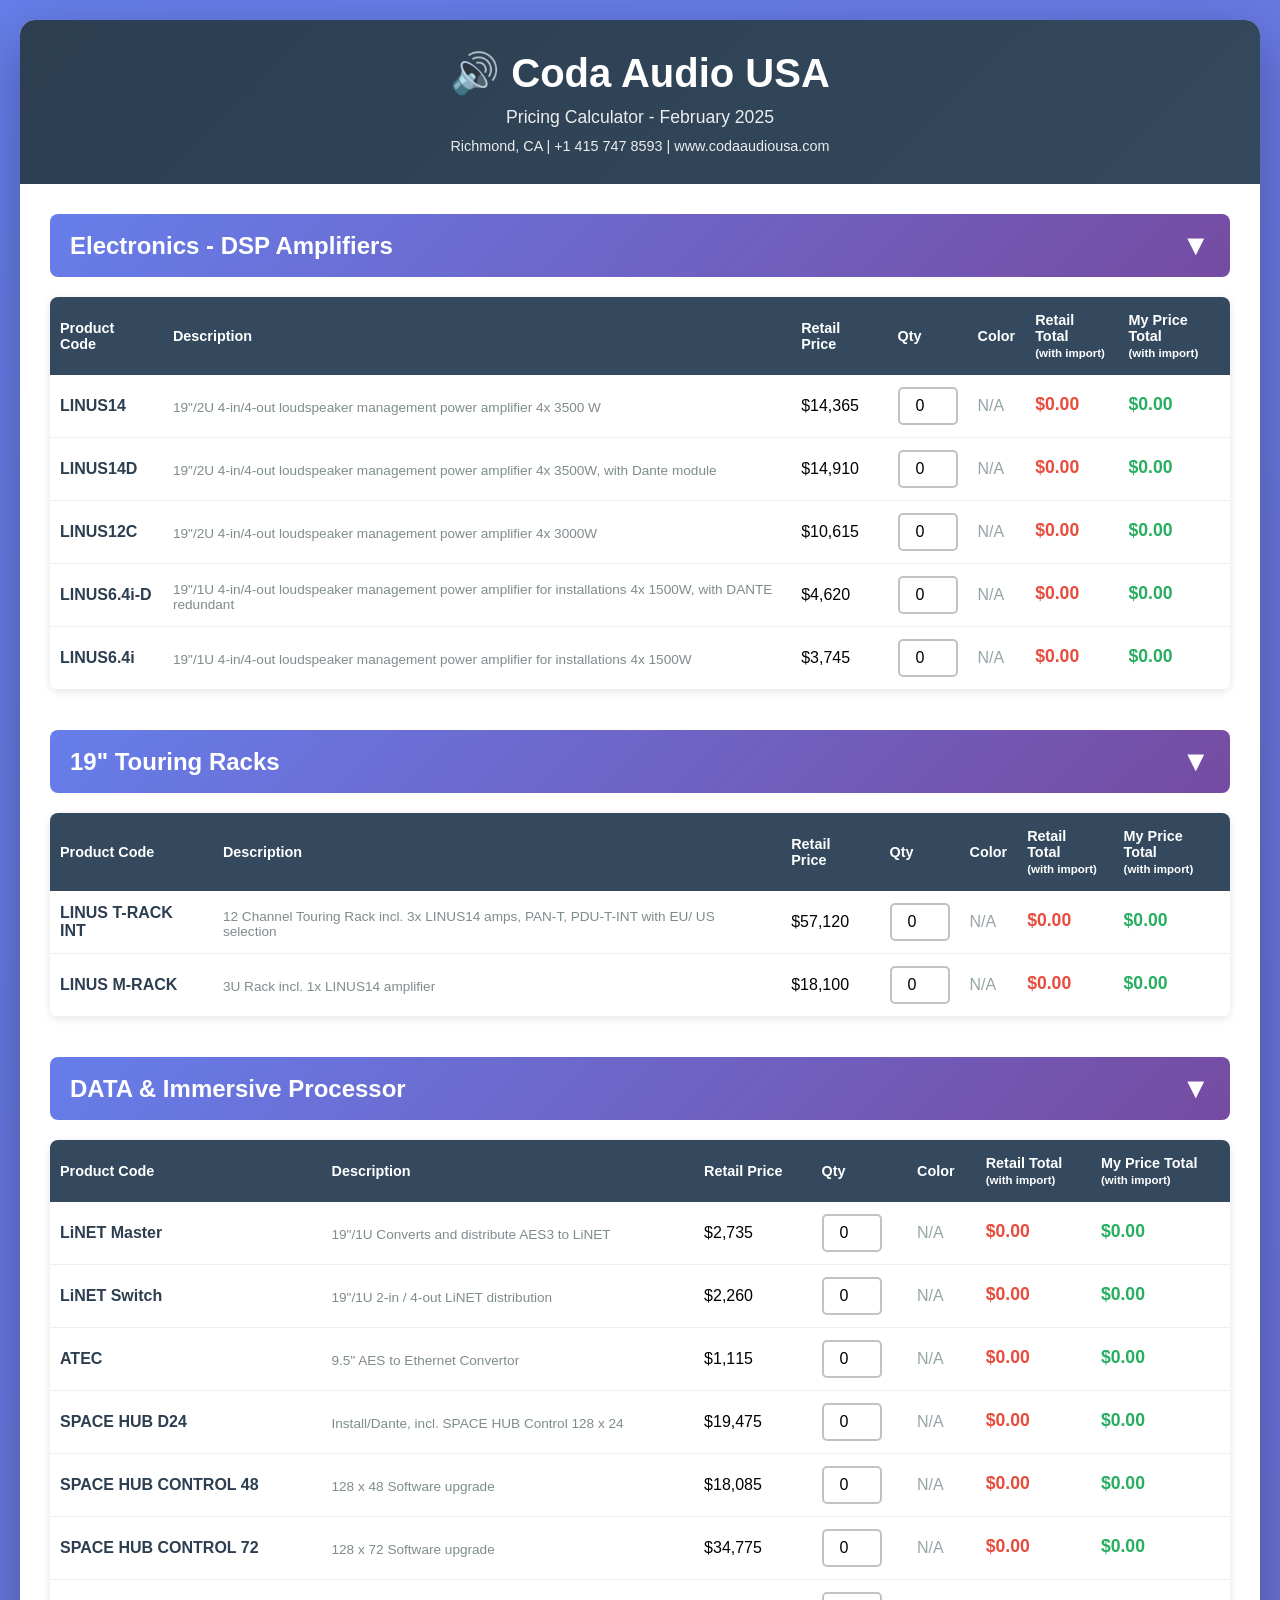
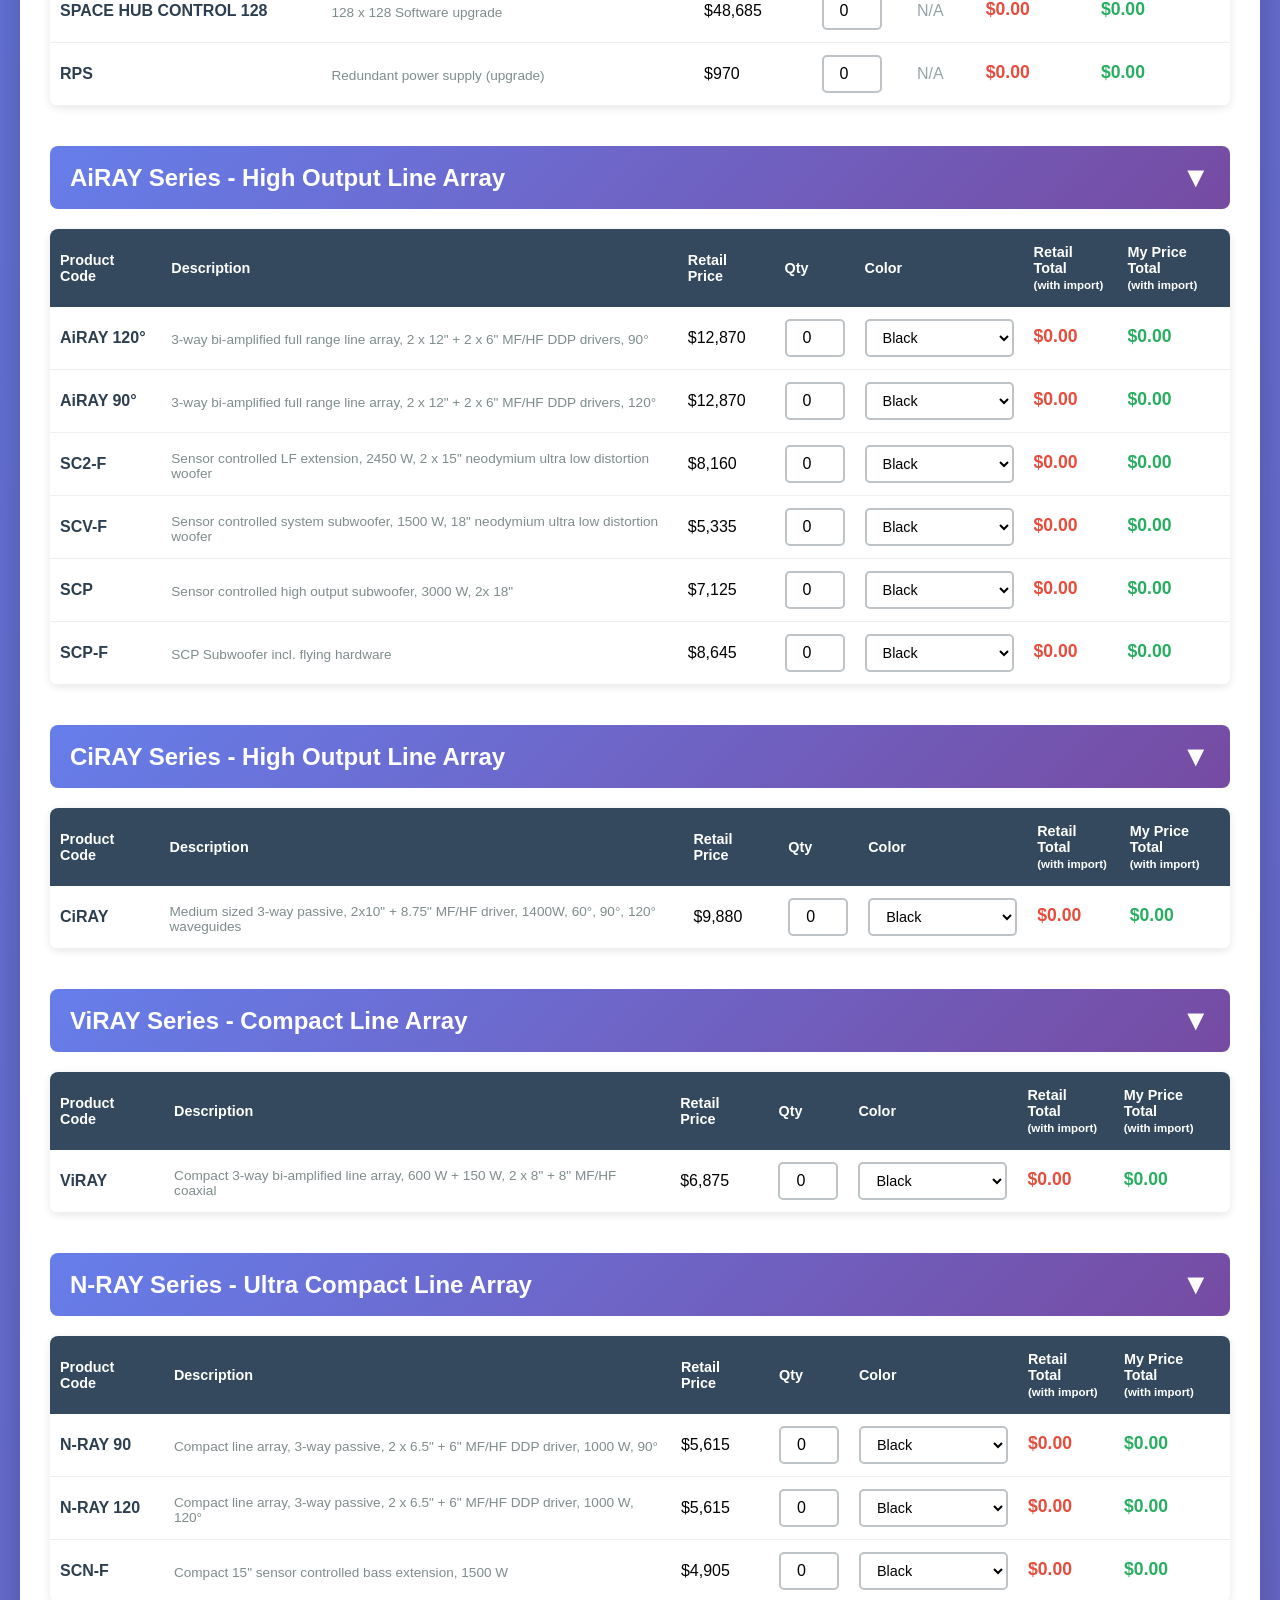
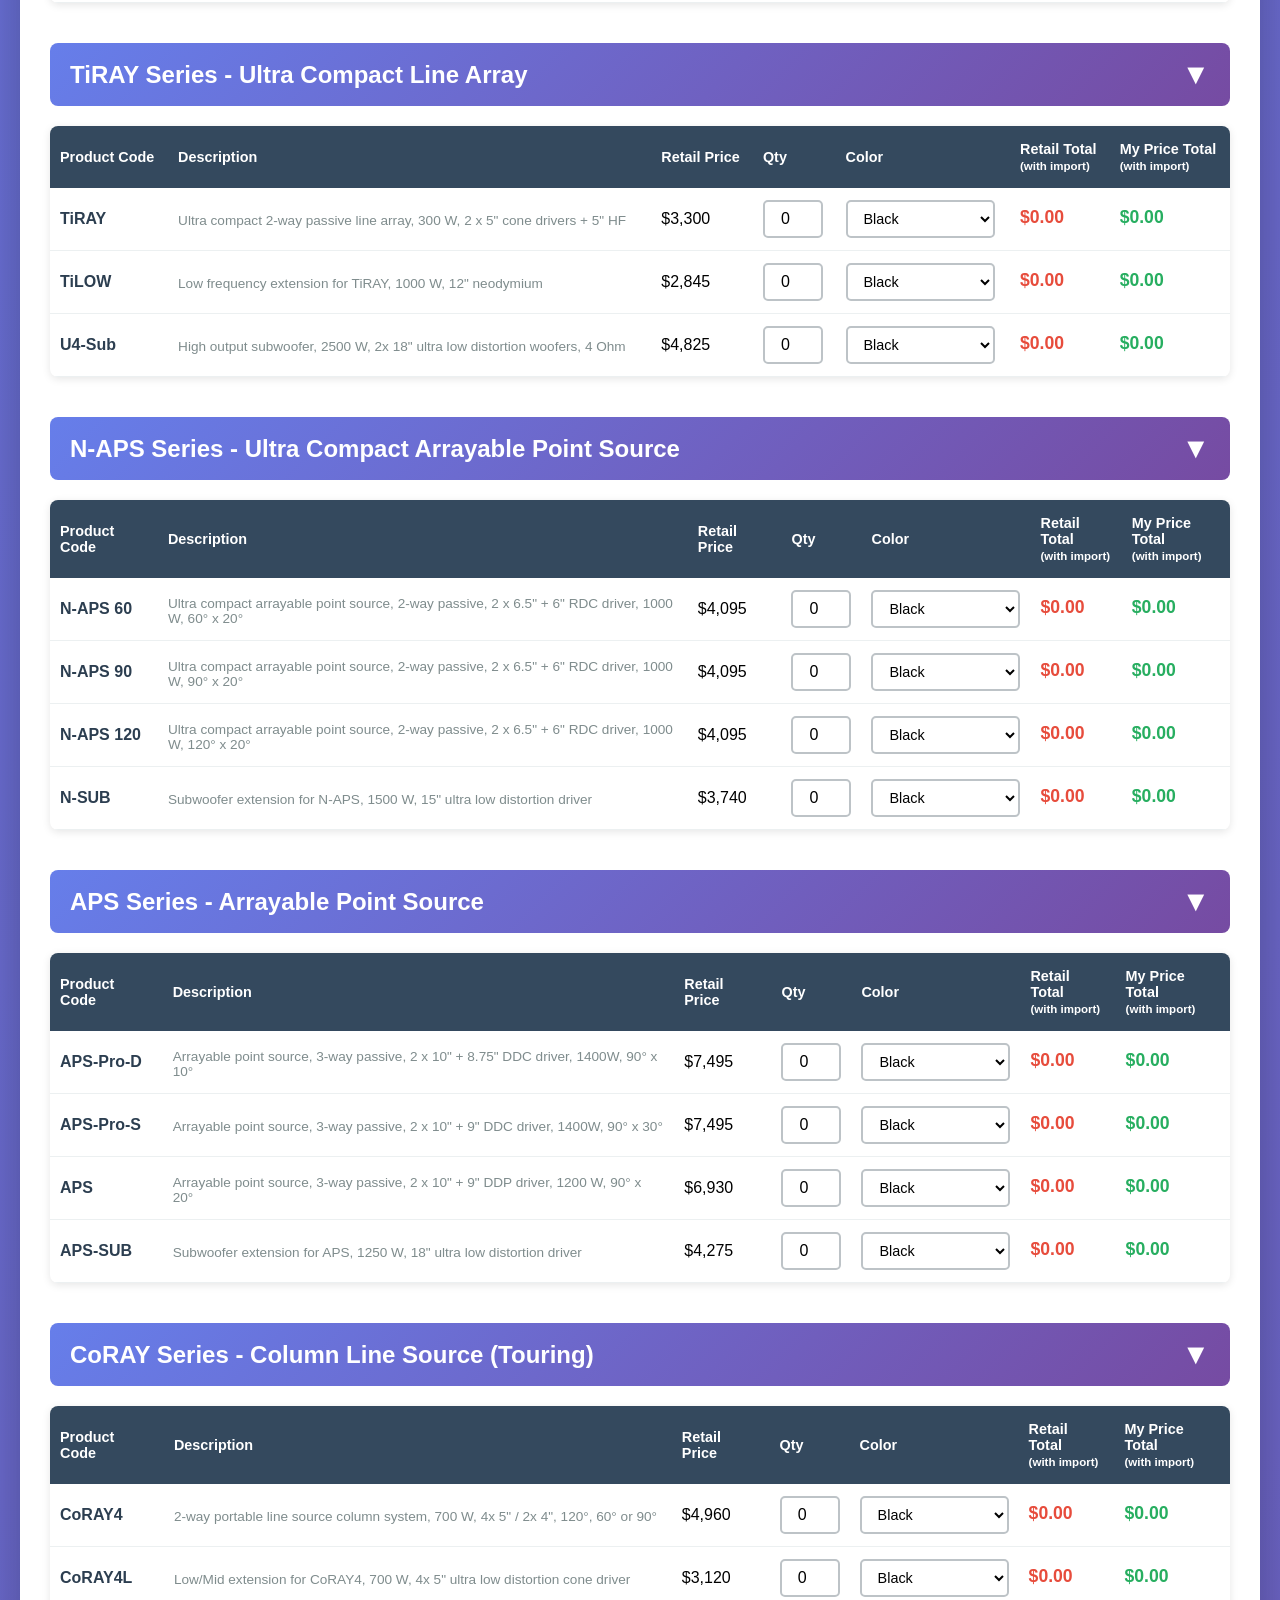
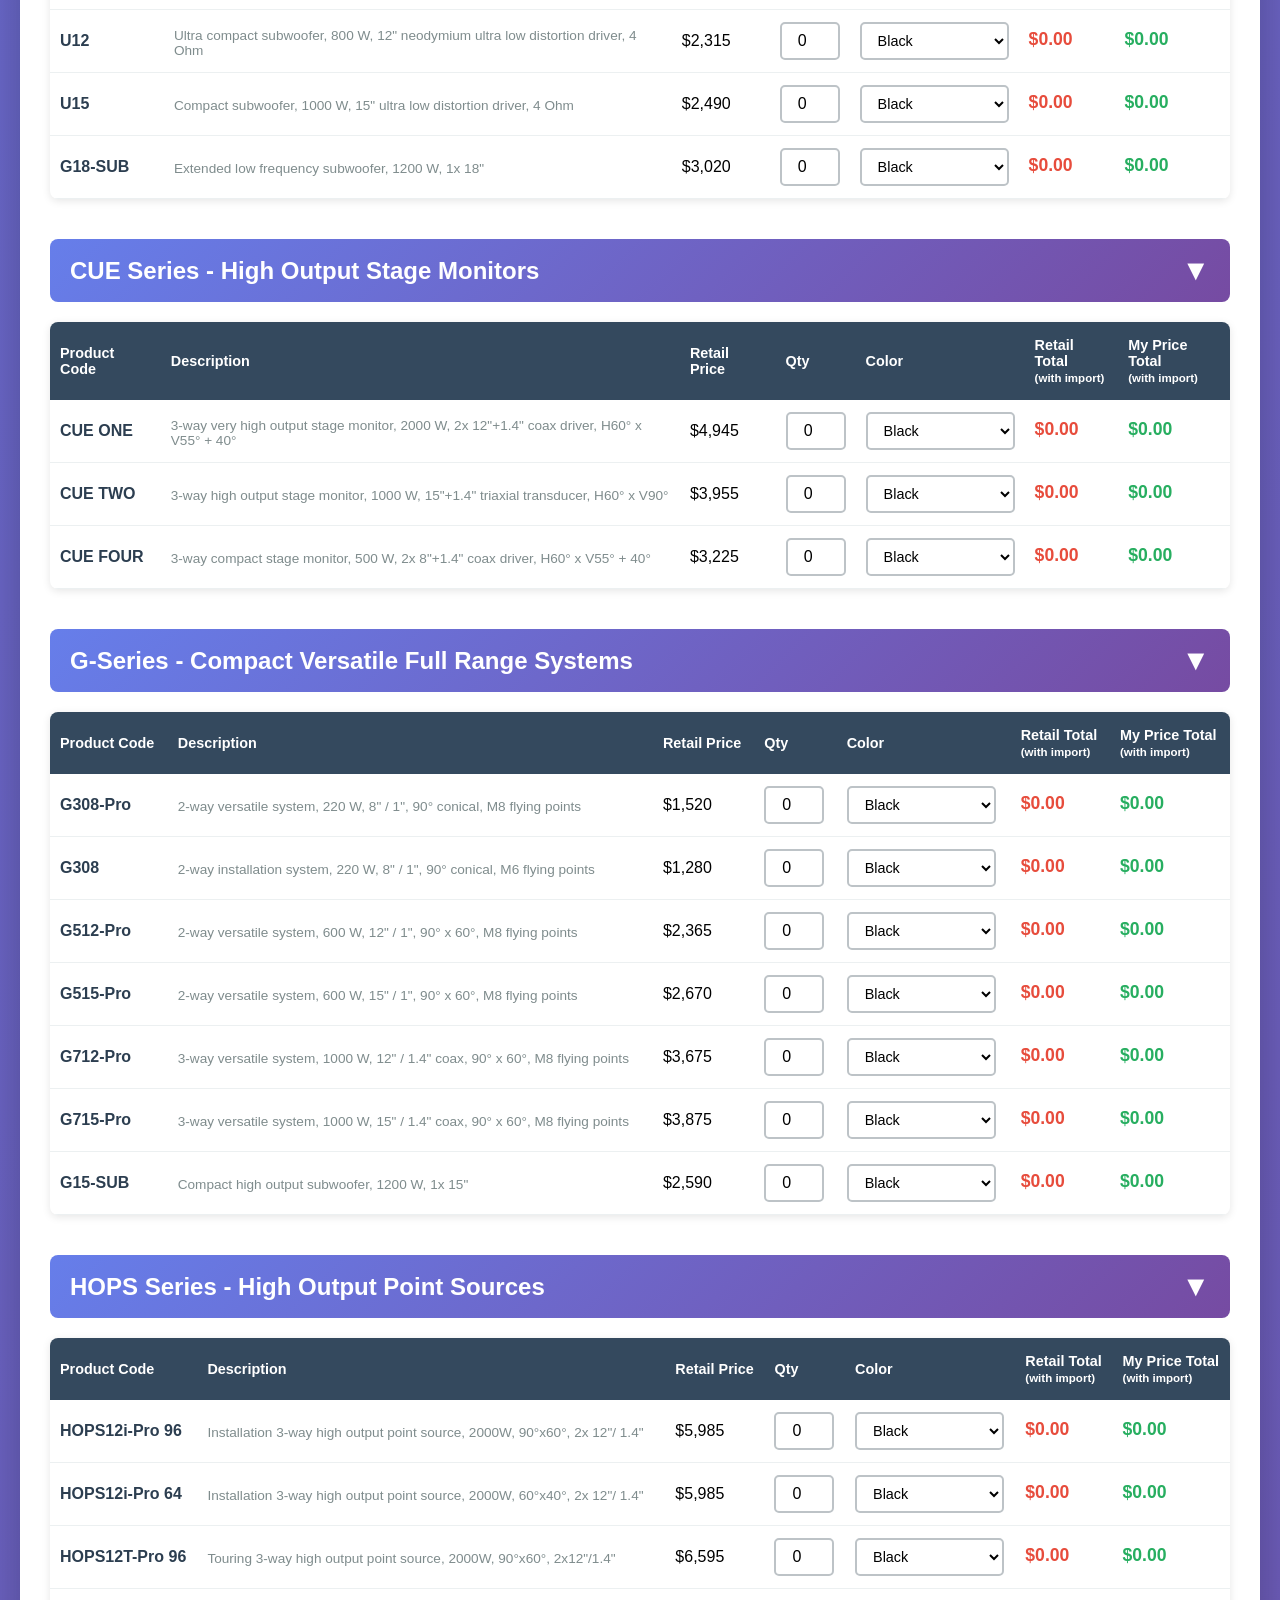
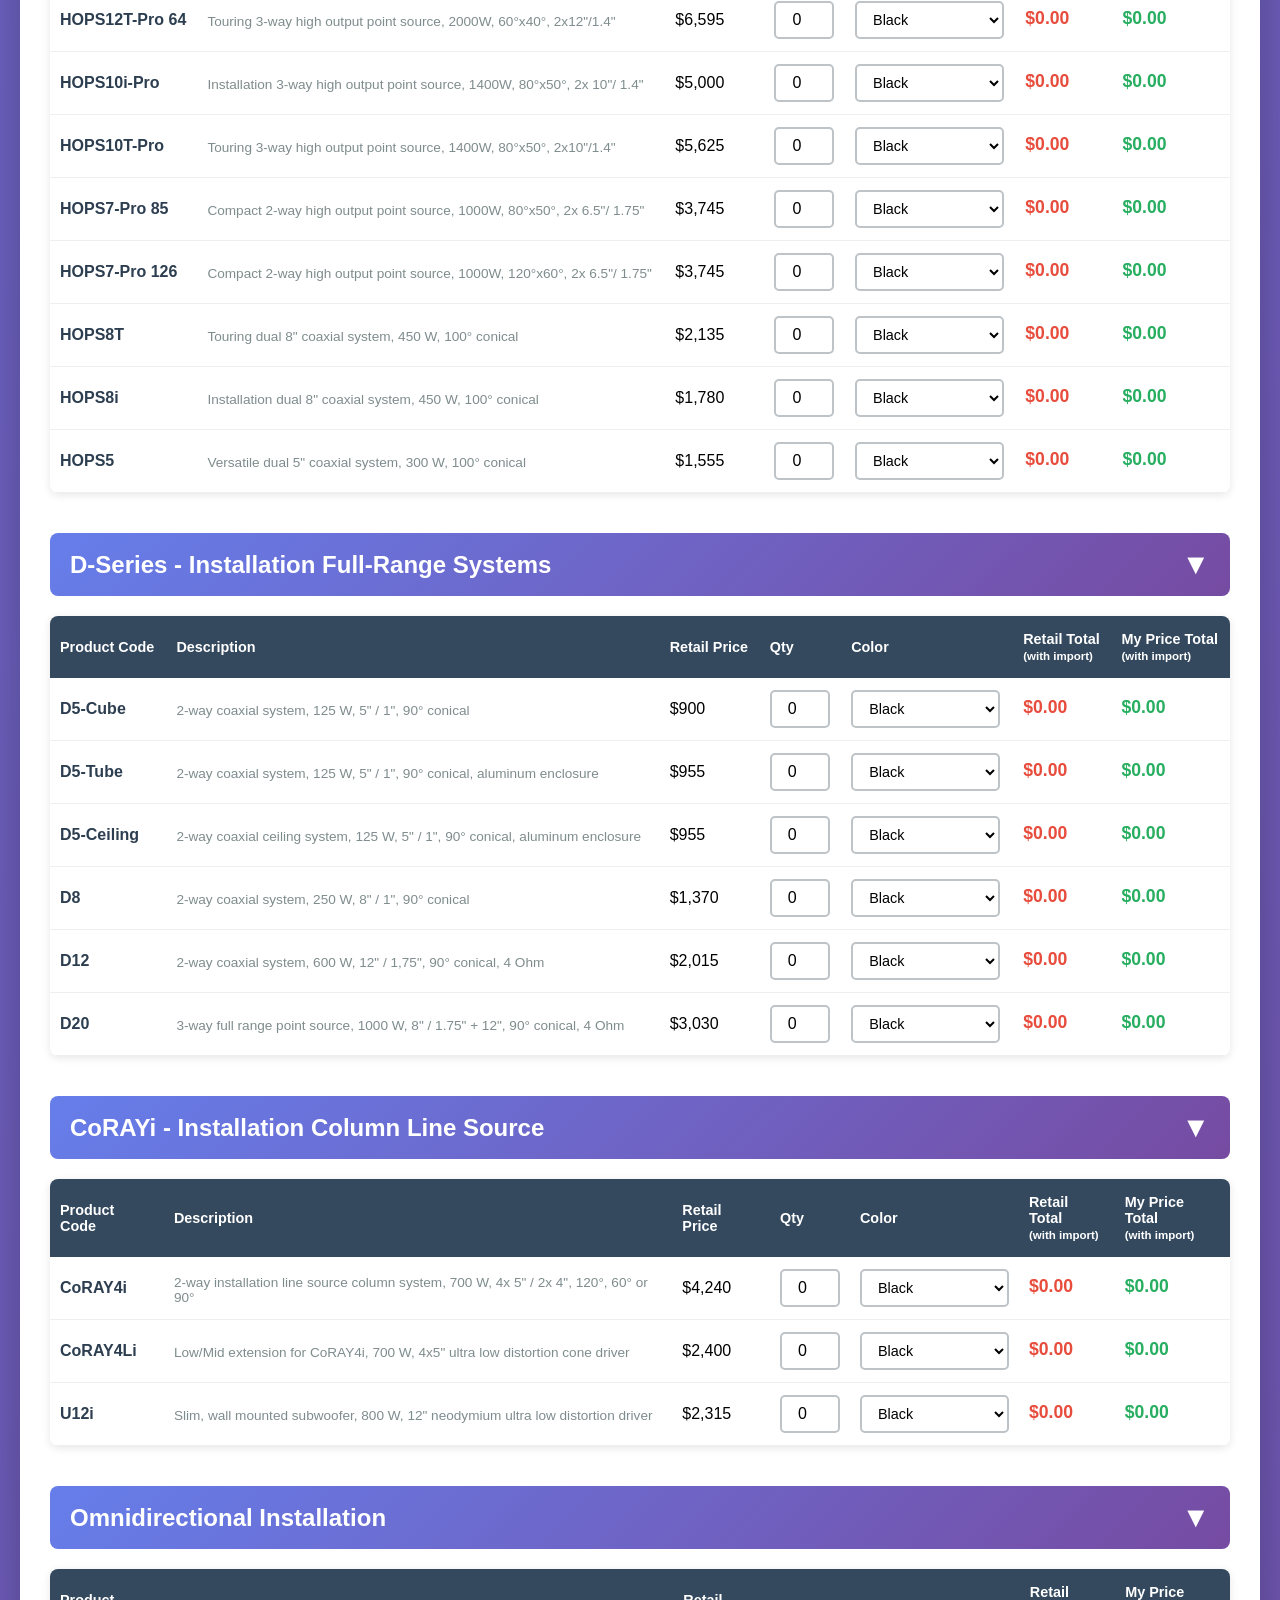
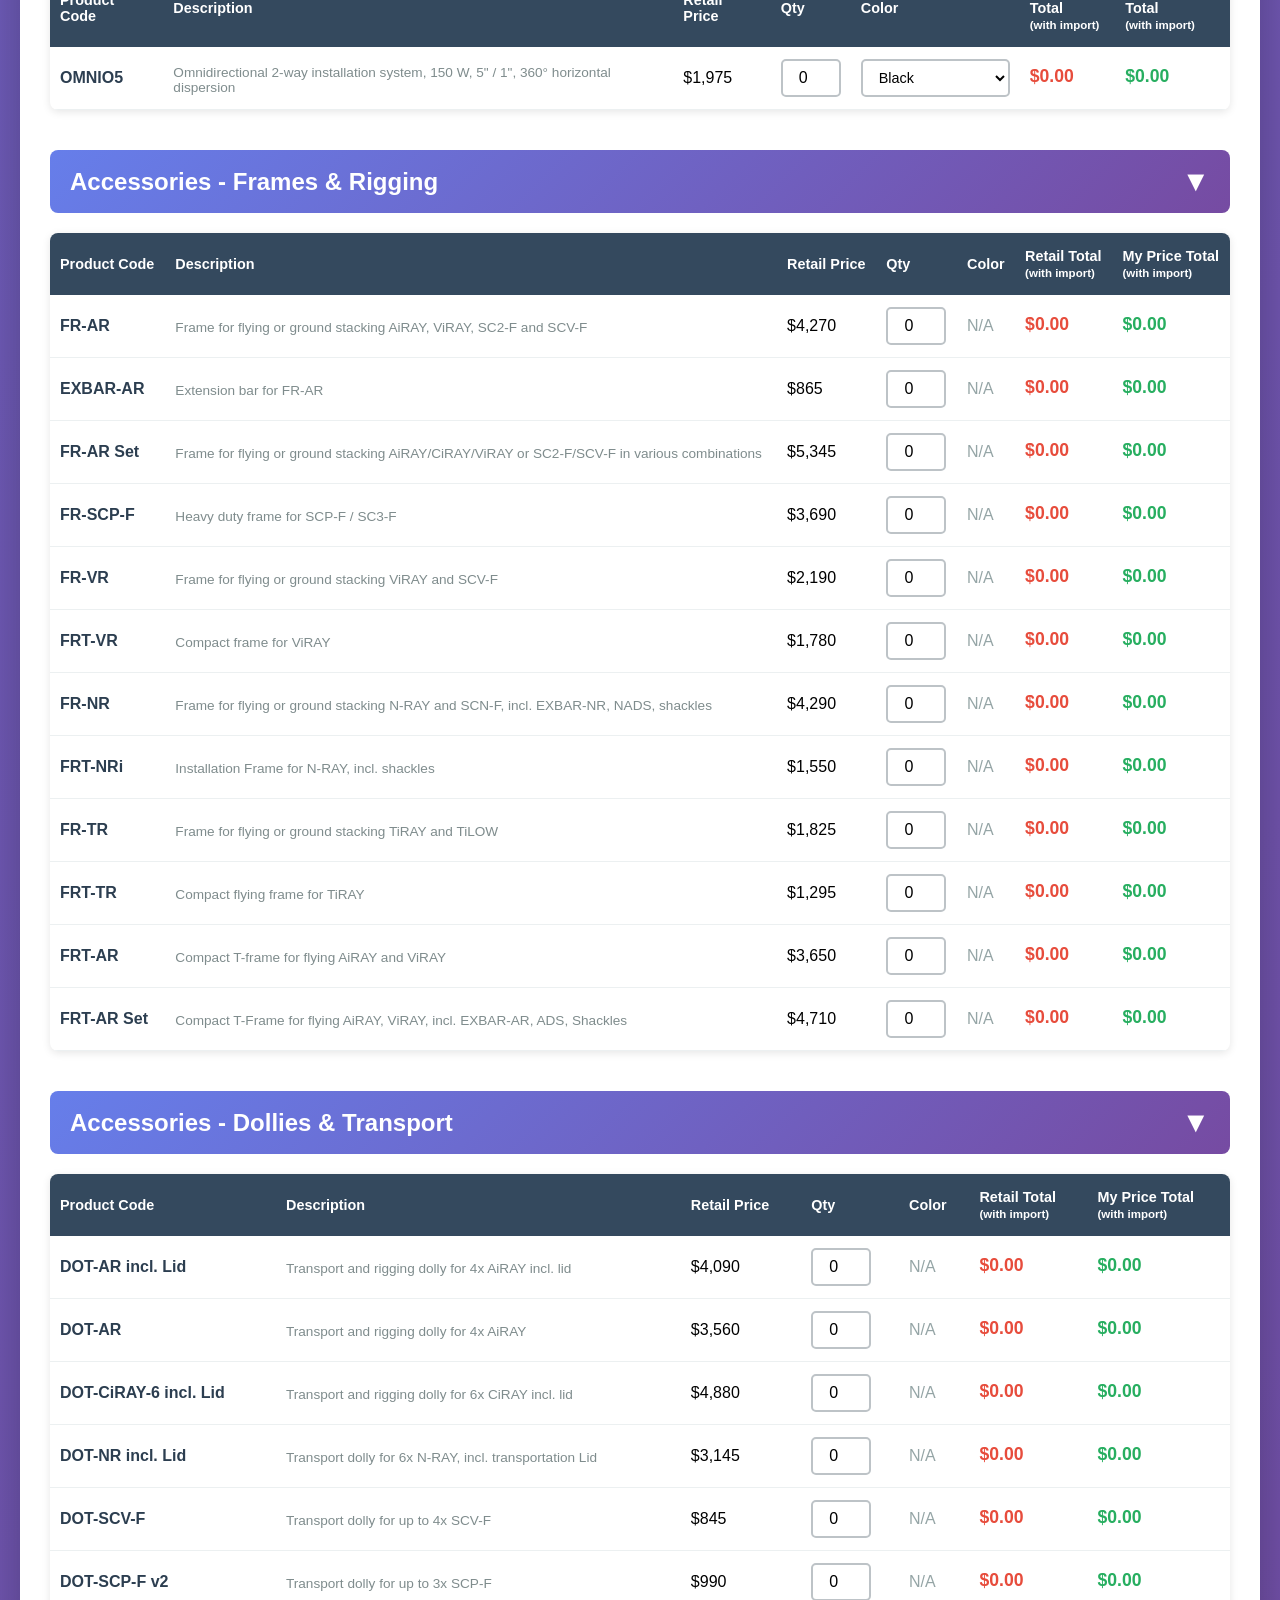
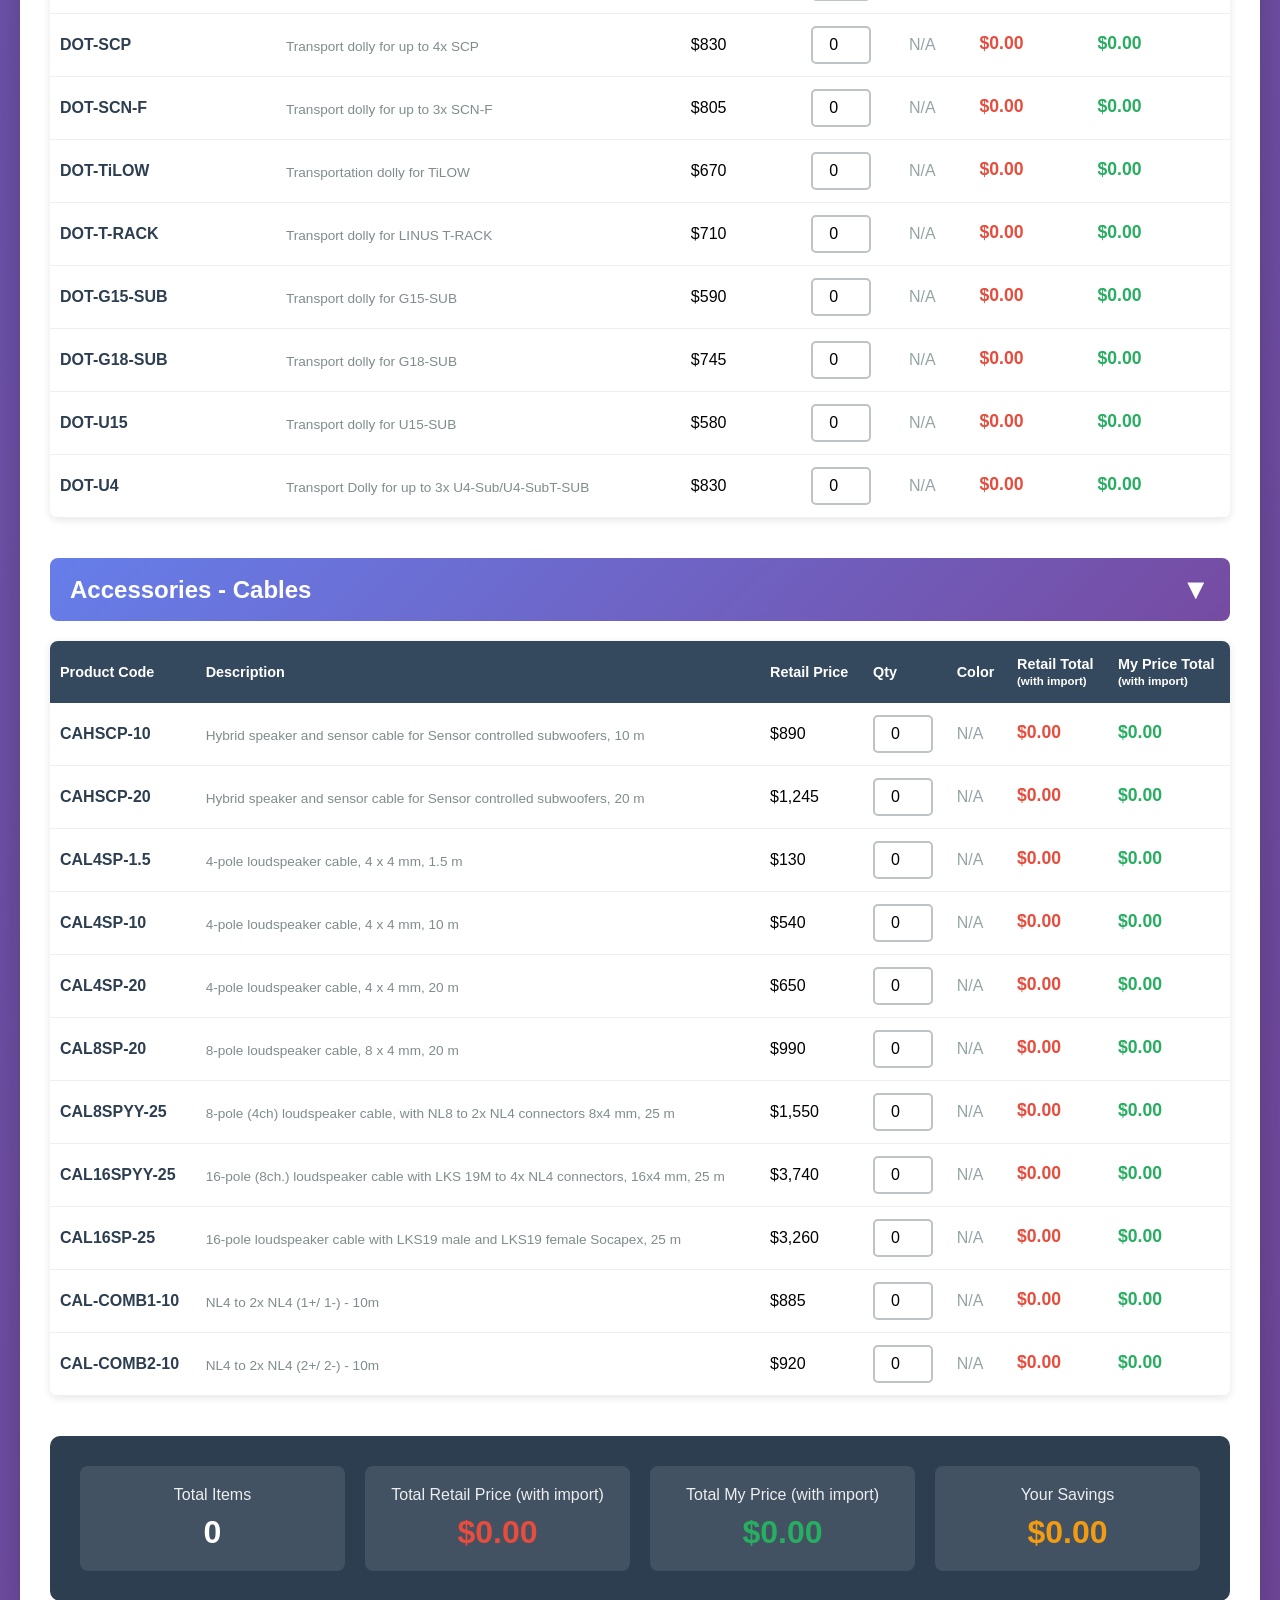
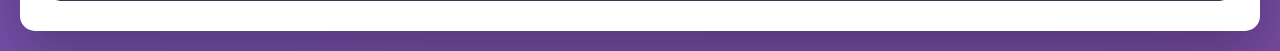
==== docs/index.html @ 03e5c516 "Add GitHub Pages deployment of Coda Audio pricing calculator Co-authored-by: ruslangrigorash <grigor" ====
<!DOCTYPE html>
<html lang="en">
<head>
    <meta charset="UTF-8">
    <meta name="viewport" content="width=device-width, initial-scale=1.0">
    <title>Coda Audio USA - Pricing Calculator</title>
    <style>
        * {
            margin: 0;
            padding: 0;
            box-sizing: border-box;
        }

        body {
            font-family: 'Segoe UI', Tahoma, Geneva, Verdana, sans-serif;
            background: linear-gradient(135deg, #667eea 0%, #764ba2 100%);
            padding: 20px;
            min-height: 100vh;
        }

        .container {
            max-width: 1400px;
            margin: 0 auto;
            background: white;
            border-radius: 15px;
            box-shadow: 0 20px 60px rgba(0,0,0,0.3);
            overflow: hidden;
        }

        .header {
            background: linear-gradient(135deg, #2c3e50 0%, #34495e 100%);
            color: white;
            padding: 30px;
            text-align: center;
        }

        .header h1 {
            font-size: 2.5em;
            margin-bottom: 10px;
        }

        .header p {
            font-size: 1.1em;
            opacity: 0.9;
        }

        .content {
            padding: 30px;
        }

        .category {
            margin-bottom: 40px;
        }

        .category-title {
            background: linear-gradient(135deg, #667eea 0%, #764ba2 100%);
            color: white;
            padding: 15px 20px;
            border-radius: 8px;
            font-size: 1.5em;
            font-weight: bold;
            margin-bottom: 20px;
            cursor: pointer;
            display: flex;
            justify-content: space-between;
            align-items: center;
            transition: transform 0.2s;
        }

        .category-title:hover {
            transform: translateX(5px);
        }

        .category-title .toggle {
            font-size: 1.2em;
        }

        .products-table {
            width: 100%;
            border-collapse: collapse;
            background: white;
            border-radius: 8px;
            overflow: hidden;
            box-shadow: 0 2px 8px rgba(0,0,0,0.1);
        }

        .products-table thead {
            background: #34495e;
            color: white;
        }

        .products-table th {
            padding: 15px 10px;
            text-align: left;
            font-weight: 600;
            font-size: 0.9em;
        }

        .products-table td {
            padding: 12px 10px;
            border-bottom: 1px solid #ecf0f1;
        }

        .products-table tr:hover {
            background: #f8f9fa;
        }

        .product-name {
            font-weight: 600;
            color: #2c3e50;
        }

        .product-desc {
            font-size: 0.85em;
            color: #7f8c8d;
            margin-top: 3px;
        }

        input[type="number"] {
            width: 60px;
            padding: 8px;
            border: 2px solid #bdc3c7;
            border-radius: 5px;
            text-align: center;
            font-size: 1em;
        }

        select {
            padding: 8px 12px;
            border: 2px solid #bdc3c7;
            border-radius: 5px;
            background: white;
            cursor: pointer;
            font-size: 0.9em;
        }

        .price {
            font-weight: bold;
            color: #27ae60;
            font-size: 1.1em;
        }

        .price-breakdown {
            font-size: 0.8em;
            color: #7f8c8d;
            margin-top: 3px;
        }

        .totals {
            background: #2c3e50;
            color: white;
            padding: 30px;
            margin-top: 40px;
            border-radius: 10px;
            display: grid;
            grid-template-columns: repeat(auto-fit, minmax(250px, 1fr));
            gap: 20px;
        }

        .total-box {
            background: rgba(255,255,255,0.1);
            padding: 20px;
            border-radius: 8px;
            text-align: center;
        }

        .total-label {
            font-size: 1em;
            opacity: 0.9;
            margin-bottom: 10px;
        }

        .total-amount {
            font-size: 2em;
            font-weight: bold;
        }

        .collapsed {
            display: none;
        }

        .retail-price {
            color: #e74c3c;
        }

        .my-price {
            color: #27ae60;
        }

        @media (max-width: 768px) {
            .products-table {
                font-size: 0.85em;
            }
            
            .products-table th,
            .products-table td {
                padding: 8px 5px;
            }
            
            input[type="number"] {
                width: 50px;
            }
        }
    </style>
</head>
<body>
    <div class="container">
        <div class="header">
            <h1>🔊 Coda Audio USA</h1>
            <p>Pricing Calculator - February 2025</p>
            <p style="font-size: 0.9em; margin-top: 10px;">Richmond, CA | +1 415 747 8593 | www.codaaudiousa.com</p>
        </div>

        <div class="content">
            <div id="categories"></div>

            <div class="totals">
                <div class="total-box">
                    <div class="total-label">Total Items</div>
                    <div class="total-amount" id="totalItems">0</div>
                </div>
                <div class="total-box">
                    <div class="total-label">Total Retail Price (with import)</div>
                    <div class="total-amount retail-price" id="totalRetail">$0.00</div>
                </div>
                <div class="total-box">
                    <div class="total-label">Total My Price (with import)</div>
                    <div class="total-amount my-price" id="totalMyPrice">$0.00</div>
                </div>
                <div class="total-box">
                    <div class="total-label">Your Savings</div>
                    <div class="total-amount" style="color: #f39c12;" id="totalSavings">$0.00</div>
                </div>
            </div>
        </div>
    </div>

    <script>
        const products = [
            {
                category: "Electronics - DSP Amplifiers",
                items: [
                    { code: "LINUS14", desc: '19"/2U 4-in/4-out loudspeaker management power amplifier 4x 3500 W', price: 14365, hasColor: false },
                    { code: "LINUS14D", desc: '19"/2U 4-in/4-out loudspeaker management power amplifier 4x 3500W, with Dante module', price: 14910, hasColor: false },
                    { code: "LINUS12C", desc: '19"/2U 4-in/4-out loudspeaker management power amplifier 4x 3000W', price: 10615, hasColor: false },
                    { code: "LINUS6.4i-D", desc: '19"/1U 4-in/4-out loudspeaker management power amplifier for installations 4x 1500W, with DANTE redundant', price: 4620, hasColor: false },
                    { code: "LINUS6.4i", desc: '19"/1U 4-in/4-out loudspeaker management power amplifier for installations 4x 1500W', price: 3745, hasColor: false }
                ]
            },
            {
                category: "19\" Touring Racks",
                items: [
                    { code: "LINUS T-RACK INT", desc: '12 Channel Touring Rack incl. 3x LINUS14 amps, PAN-T, PDU-T-INT with EU/ US selection', price: 57120, hasColor: false },
                    { code: "LINUS M-RACK", desc: '3U Rack incl. 1x LINUS14 amplifier', price: 18100, hasColor: false }
                ]
            },
            {
                category: "DATA & Immersive Processor",
                items: [
                    { code: "LiNET Master", desc: '19"/1U Converts and distribute AES3 to LiNET', price: 2735, hasColor: false },
                    { code: "LiNET Switch", desc: '19"/1U 2-in / 4-out LiNET distribution', price: 2260, hasColor: false },
                    { code: "ATEC", desc: '9.5" AES to Ethernet Convertor', price: 1115, hasColor: false },
                    { code: "SPACE HUB D24", desc: 'Install/Dante, incl. SPACE HUB Control 128 x 24', price: 19475, hasColor: false },
                    { code: "SPACE HUB CONTROL 48", desc: '128 x 48 Software upgrade', price: 18085, hasColor: false },
                    { code: "SPACE HUB CONTROL 72", desc: '128 x 72 Software upgrade', price: 34775, hasColor: false },
                    { code: "SPACE HUB CONTROL 128", desc: '128 x 128 Software upgrade', price: 48685, hasColor: false },
                    { code: "RPS", desc: 'Redundant power supply (upgrade)', price: 970, hasColor: false }
                ]
            },
            {
                category: "AiRAY Series - High Output Line Array",
                items: [
                    { code: "AiRAY 120°", desc: '3-way bi-amplified full range line array, 2 x 12" + 2 x 6" MF/HF DDP drivers, 90°', price: 12870, hasColor: true },
                    { code: "AiRAY 90°", desc: '3-way bi-amplified full range line array, 2 x 12" + 2 x 6" MF/HF DDP drivers, 120°', price: 12870, hasColor: true },
                    { code: "SC2-F", desc: 'Sensor controlled LF extension, 2450 W, 2 x 15" neodymium ultra low distortion woofer', price: 8160, hasColor: true },
                    { code: "SCV-F", desc: 'Sensor controlled system subwoofer, 1500 W, 18" neodymium ultra low distortion woofer', price: 5335, hasColor: true },
                    { code: "SCP", desc: 'Sensor controlled high output subwoofer, 3000 W, 2x 18"', price: 7125, hasColor: true },
                    { code: "SCP-F", desc: 'SCP Subwoofer incl. flying hardware', price: 8645, hasColor: true }
                ]
            },
            {
                category: "CiRAY Series - High Output Line Array",
                items: [
                    { code: "CiRAY", desc: 'Medium sized 3-way passive, 2x10" + 8.75" MF/HF driver, 1400W, 60°, 90°, 120° waveguides', price: 9880, hasColor: true }
                ]
            },
            {
                category: "ViRAY Series - Compact Line Array",
                items: [
                    { code: "ViRAY", desc: 'Compact 3-way bi-amplified line array, 600 W + 150 W, 2 x 8" + 8" MF/HF coaxial', price: 6875, hasColor: true }
                ]
            },
            {
                category: "N-RAY Series - Ultra Compact Line Array",
                items: [
                    { code: "N-RAY 90", desc: 'Compact line array, 3-way passive, 2 x 6.5" + 6" MF/HF DDP driver, 1000 W, 90°', price: 5615, hasColor: true },
                    { code: "N-RAY 120", desc: 'Compact line array, 3-way passive, 2 x 6.5" + 6" MF/HF DDP driver, 1000 W, 120°', price: 5615, hasColor: true },
                    { code: "SCN-F", desc: 'Compact 15" sensor controlled bass extension, 1500 W', price: 4905, hasColor: true }
                ]
            },
            {
                category: "TiRAY Series - Ultra Compact Line Array",
                items: [
                    { code: "TiRAY", desc: 'Ultra compact 2-way passive line array, 300 W, 2 x 5" cone drivers + 5" HF', price: 3300, hasColor: true },
                    { code: "TiLOW", desc: 'Low frequency extension for TiRAY, 1000 W, 12" neodymium', price: 2845, hasColor: true },
                    { code: "U4-Sub", desc: 'High output subwoofer, 2500 W, 2x 18" ultra low distortion woofers, 4 Ohm', price: 4825, hasColor: true }
                ]
            },
            {
                category: "N-APS Series - Ultra Compact Arrayable Point Source",
                items: [
                    { code: "N-APS 60", desc: 'Ultra compact arrayable point source, 2-way passive, 2 x 6.5" + 6" RDC driver, 1000 W, 60° x 20°', price: 4095, hasColor: true },
                    { code: "N-APS 90", desc: 'Ultra compact arrayable point source, 2-way passive, 2 x 6.5" + 6" RDC driver, 1000 W, 90° x 20°', price: 4095, hasColor: true },
                    { code: "N-APS 120", desc: 'Ultra compact arrayable point source, 2-way passive, 2 x 6.5" + 6" RDC driver, 1000 W, 120° x 20°', price: 4095, hasColor: true },
                    { code: "N-SUB", desc: 'Subwoofer extension for N-APS, 1500 W, 15" ultra low distortion driver', price: 3740, hasColor: true }
                ]
            },
            {
                category: "APS Series - Arrayable Point Source",
                items: [
                    { code: "APS-Pro-D", desc: 'Arrayable point source, 3-way passive, 2 x 10" + 8.75" DDC driver, 1400W, 90° x 10°', price: 7495, hasColor: true },
                    { code: "APS-Pro-S", desc: 'Arrayable point source, 3-way passive, 2 x 10" + 9" DDC driver, 1400W, 90° x 30°', price: 7495, hasColor: true },
                    { code: "APS", desc: 'Arrayable point source, 3-way passive, 2 x 10" + 9" DDP driver, 1200 W, 90° x 20°', price: 6930, hasColor: true },
                    { code: "APS-SUB", desc: 'Subwoofer extension for APS, 1250 W, 18" ultra low distortion driver', price: 4275, hasColor: true }
                ]
            },
            {
                category: "CoRAY Series - Column Line Source (Touring)",
                items: [
                    { code: "CoRAY4", desc: '2-way portable line source column system, 700 W, 4x 5" / 2x 4", 120°, 60° or 90°', price: 4960, hasColor: true },
                    { code: "CoRAY4L", desc: 'Low/Mid extension for CoRAY4, 700 W, 4x 5" ultra low distortion cone driver', price: 3120, hasColor: true },
                    { code: "U12", desc: 'Ultra compact subwoofer, 800 W, 12" neodymium ultra low distortion driver, 4 Ohm', price: 2315, hasColor: true },
                    { code: "U15", desc: 'Compact subwoofer, 1000 W, 15" ultra low distortion driver, 4 Ohm', price: 2490, hasColor: true },
                    { code: "G18-SUB", desc: 'Extended low frequency subwoofer, 1200 W, 1x 18"', price: 3020, hasColor: true }
                ]
            },
            {
                category: "CUE Series - High Output Stage Monitors",
                items: [
                    { code: "CUE ONE", desc: '3-way very high output stage monitor, 2000 W, 2x 12"+1.4" coax driver, H60° x V55° + 40°', price: 4945, hasColor: true },
                    { code: "CUE TWO", desc: '3-way high output stage monitor, 1000 W, 15"+1.4" triaxial transducer, H60° x V90°', price: 3955, hasColor: true },
                    { code: "CUE FOUR", desc: '3-way compact stage monitor, 500 W, 2x 8"+1.4" coax driver, H60° x V55° + 40°', price: 3225, hasColor: true }
                ]
            },
            {
                category: "G-Series - Compact Versatile Full Range Systems",
                items: [
                    { code: "G308-Pro", desc: '2-way versatile system, 220 W, 8" / 1", 90° conical, M8 flying points', price: 1520, hasColor: true },
                    { code: "G308", desc: '2-way installation system, 220 W, 8" / 1", 90° conical, M6 flying points', price: 1280, hasColor: true },
                    { code: "G512-Pro", desc: '2-way versatile system, 600 W, 12" / 1", 90° x 60°, M8 flying points', price: 2365, hasColor: true },
                    { code: "G515-Pro", desc: '2-way versatile system, 600 W, 15" / 1", 90° x 60°, M8 flying points', price: 2670, hasColor: true },
                    { code: "G712-Pro", desc: '3-way versatile system, 1000 W, 12" / 1.4" coax, 90° x 60°, M8 flying points', price: 3675, hasColor: true },
                    { code: "G715-Pro", desc: '3-way versatile system, 1000 W, 15" / 1.4" coax, 90° x 60°, M8 flying points', price: 3875, hasColor: true },
                    { code: "G15-SUB", desc: 'Compact high output subwoofer, 1200 W, 1x 15"', price: 2590, hasColor: true }
                ]
            },
            {
                category: "HOPS Series - High Output Point Sources",
                items: [
                    { code: "HOPS12i-Pro 96", desc: 'Installation 3-way high output point source, 2000W, 90°x60°, 2x 12"/ 1.4"', price: 5985, hasColor: true },
                    { code: "HOPS12i-Pro 64", desc: 'Installation 3-way high output point source, 2000W, 60°x40°, 2x 12"/ 1.4"', price: 5985, hasColor: true },
                    { code: "HOPS12T-Pro 96", desc: 'Touring 3-way high output point source, 2000W, 90°x60°, 2x12"/1.4"', price: 6595, hasColor: true },
                    { code: "HOPS12T-Pro 64", desc: 'Touring 3-way high output point source, 2000W, 60°x40°, 2x12"/1.4"', price: 6595, hasColor: true },
                    { code: "HOPS10i-Pro", desc: 'Installation 3-way high output point source, 1400W, 80°x50°, 2x 10"/ 1.4"', price: 5000, hasColor: true },
                    { code: "HOPS10T-Pro", desc: 'Touring 3-way high output point source, 1400W, 80°x50°, 2x10"/1.4"', price: 5625, hasColor: true },
                    { code: "HOPS7-Pro 85", desc: 'Compact 2-way high output point source, 1000W, 80°x50°, 2x 6.5"/ 1.75"', price: 3745, hasColor: true },
                    { code: "HOPS7-Pro 126", desc: 'Compact 2-way high output point source, 1000W, 120°x60°, 2x 6.5"/ 1.75"', price: 3745, hasColor: true },
                    { code: "HOPS8T", desc: 'Touring dual 8" coaxial system, 450 W, 100° conical', price: 2135, hasColor: true },
                    { code: "HOPS8i", desc: 'Installation dual 8" coaxial system, 450 W, 100° conical', price: 1780, hasColor: true },
                    { code: "HOPS5", desc: 'Versatile dual 5" coaxial system, 300 W, 100° conical', price: 1555, hasColor: true }
                ]
            },
            {
                category: "D-Series - Installation Full-Range Systems",
                items: [
                    { code: "D5-Cube", desc: '2-way coaxial system, 125 W, 5" / 1", 90° conical', price: 900, hasColor: true },
                    { code: "D5-Tube", desc: '2-way coaxial system, 125 W, 5" / 1", 90° conical, aluminum enclosure', price: 955, hasColor: true },
                    { code: "D5-Ceiling", desc: '2-way coaxial ceiling system, 125 W, 5" / 1", 90° conical, aluminum enclosure', price: 955, hasColor: true },
                    { code: "D8", desc: '2-way coaxial system, 250 W, 8" / 1", 90° conical', price: 1370, hasColor: true },
                    { code: "D12", desc: '2-way coaxial system, 600 W, 12" / 1,75", 90° conical, 4 Ohm', price: 2015, hasColor: true },
                    { code: "D20", desc: '3-way full range point source, 1000 W, 8" / 1.75" + 12", 90° conical, 4 Ohm', price: 3030, hasColor: true }
                ]
            },
            {
                category: "CoRAYi - Installation Column Line Source",
                items: [
                    { code: "CoRAY4i", desc: '2-way installation line source column system, 700 W, 4x 5" / 2x 4", 120°, 60° or 90°', price: 4240, hasColor: true },
                    { code: "CoRAY4Li", desc: 'Low/Mid extension for CoRAY4i, 700 W, 4x5" ultra low distortion cone driver', price: 2400, hasColor: true },
                    { code: "U12i", desc: 'Slim, wall mounted subwoofer, 800 W, 12" neodymium ultra low distortion driver', price: 2315, hasColor: true }
                ]
            },
            {
                category: "Omnidirectional Installation",
                items: [
                    { code: "OMNIO5", desc: 'Omnidirectional 2-way installation system, 150 W, 5" / 1", 360° horizontal dispersion', price: 1975, hasColor: true }
                ]
            },
            {
                category: "Accessories - Frames & Rigging",
                items: [
                    { code: "FR-AR", desc: 'Frame for flying or ground stacking AiRAY, ViRAY, SC2-F and SCV-F', price: 4270, hasColor: false },
                    { code: "EXBAR-AR", desc: 'Extension bar for FR-AR', price: 865, hasColor: false },
                    { code: "FR-AR Set", desc: 'Frame for flying or ground stacking AiRAY/CiRAY/ViRAY or SC2-F/SCV-F in various combinations', price: 5345, hasColor: false },
                    { code: "FR-SCP-F", desc: 'Heavy duty frame for SCP-F / SC3-F', price: 3690, hasColor: false },
                    { code: "FR-VR", desc: 'Frame for flying or ground stacking ViRAY and SCV-F', price: 2190, hasColor: false },
                    { code: "FRT-VR", desc: 'Compact frame for ViRAY', price: 1780, hasColor: false },
                    { code: "FR-NR", desc: 'Frame for flying or ground stacking N-RAY and SCN-F, incl. EXBAR-NR, NADS, shackles', price: 4290, hasColor: false },
                    { code: "FRT-NRi", desc: 'Installation Frame for N-RAY, incl. shackles', price: 1550, hasColor: false },
                    { code: "FR-TR", desc: 'Frame for flying or ground stacking TiRAY and TiLOW', price: 1825, hasColor: false },
                    { code: "FRT-TR", desc: 'Compact flying frame for TiRAY', price: 1295, hasColor: false },
                    { code: "FRT-AR", desc: 'Compact T-frame for flying AiRAY and ViRAY', price: 3650, hasColor: false },
                    { code: "FRT-AR Set", desc: 'Compact T-Frame for flying AiRAY, ViRAY, incl. EXBAR-AR, ADS, Shackles', price: 4710, hasColor: false }
                ]
            },
            {
                category: "Accessories - Dollies & Transport",
                items: [
                    { code: "DOT-AR incl. Lid", desc: 'Transport and rigging dolly for 4x AiRAY incl. lid', price: 4090, hasColor: false },
                    { code: "DOT-AR", desc: 'Transport and rigging dolly for 4x AiRAY', price: 3560, hasColor: false },
                    { code: "DOT-CiRAY-6 incl. Lid", desc: 'Transport and rigging dolly for 6x CiRAY incl. lid', price: 4880, hasColor: false },
                    { code: "DOT-NR incl. Lid", desc: 'Transport dolly for 6x N-RAY, incl. transportation Lid', price: 3145, hasColor: false },
                    { code: "DOT-SCV-F", desc: 'Transport dolly for up to 4x SCV-F', price: 845, hasColor: false },
                    { code: "DOT-SCP-F v2", desc: 'Transport dolly for up to 3x SCP-F', price: 990, hasColor: false },
                    { code: "DOT-SCP", desc: 'Transport dolly for up to 4x SCP', price: 830, hasColor: false },
                    { code: "DOT-SCN-F", desc: 'Transport dolly for up to 3x SCN-F', price: 805, hasColor: false },
                    { code: "DOT-TiLOW", desc: 'Transportation dolly for TiLOW', price: 670, hasColor: false },
                    { code: "DOT-T-RACK", desc: 'Transport dolly for LINUS T-RACK', price: 710, hasColor: false },
                    { code: "DOT-G15-SUB", desc: 'Transport dolly for G15-SUB', price: 590, hasColor: false },
                    { code: "DOT-G18-SUB", desc: 'Transport dolly for G18-SUB', price: 745, hasColor: false },
                    { code: "DOT-U15", desc: 'Transport dolly for U15-SUB', price: 580, hasColor: false },
                    { code: "DOT-U4", desc: 'Transport Dolly for up to 3x U4-Sub/U4-SubT-SUB', price: 830, hasColor: false }
                ]
            },
            {
                category: "Accessories - Cables",
                items: [
                    { code: "CAHSCP-10", desc: 'Hybrid speaker and sensor cable for Sensor controlled subwoofers, 10 m', price: 890, hasColor: false },
                    { code: "CAHSCP-20", desc: 'Hybrid speaker and sensor cable for Sensor controlled subwoofers, 20 m', price: 1245, hasColor: false },
                    { code: "CAL4SP-1.5", desc: '4-pole loudspeaker cable, 4 x 4 mm, 1.5 m', price: 130, hasColor: false },
                    { code: "CAL4SP-10", desc: '4-pole loudspeaker cable, 4 x 4 mm, 10 m', price: 540, hasColor: false },
                    { code: "CAL4SP-20", desc: '4-pole loudspeaker cable, 4 x 4 mm, 20 m', price: 650, hasColor: false },
                    { code: "CAL8SP-20", desc: '8-pole loudspeaker cable, 8 x 4 mm, 20 m', price: 990, hasColor: false },
                    { code: "CAL8SPYY-25", desc: '8-pole (4ch) loudspeaker cable, with NL8 to 2x NL4 connectors 8x4 mm, 25 m', price: 1550, hasColor: false },
                    { code: "CAL16SPYY-25", desc: '16-pole (8ch.) loudspeaker cable with LKS 19M to 4x NL4 connectors, 16x4 mm, 25 m', price: 3740, hasColor: false },
                    { code: "CAL16SP-25", desc: '16-pole loudspeaker cable with LKS19 male and LKS19 female Socapex, 25 m', price: 3260, hasColor: false },
                    { code: "CAL-COMB1-10", desc: 'NL4 to 2x NL4 (1+/ 1-) - 10m', price: 885, hasColor: false },
                    { code: "CAL-COMB2-10", desc: 'NL4 to 2x NL4 (2+/ 2-) - 10m', price: 920, hasColor: false }
                ]
            }
        ];

        function calculatePrices(retailPrice, quantity, color) {
            if (quantity === 0) {
                return { retailTotal: 0, myTotal: 0 };
            }

            let paintCost = 0;
            if (color === 'white') {
                paintCost = retailPrice * 0.05;
            } else if (color === 'custom') {
                paintCost = retailPrice * 0.10;
            }

            const myBasePrice = retailPrice * 0.65;
            const importFee = myBasePrice * 0.09;

            const retailTotal = (retailPrice + paintCost + importFee) * quantity;
            const myTotal = (myBasePrice + paintCost + importFee) * quantity;

            return { 
                retailTotal, 
                myTotal,
                breakdown: {
                    retail: retailPrice,
                    paint: paintCost,
                    myBase: myBasePrice,
                    import: importFee,
                    quantity: quantity
                }
            };
        }

        function renderProducts() {
            const categoriesDiv = document.getElementById('categories');
            categoriesDiv.innerHTML = '';

            products.forEach((category, catIndex) => {
                const categoryDiv = document.createElement('div');
                categoryDiv.className = 'category';

                const categoryTitle = document.createElement('div');
                categoryTitle.className = 'category-title';
                categoryTitle.innerHTML = `
                    <span>${category.category}</span>
                    <span class="toggle">▼</span>
                `;
                categoryTitle.onclick = () => toggleCategory(catIndex);

                const tableWrapper = document.createElement('div');
                tableWrapper.id = `category-${catIndex}`;
                
                const table = document.createElement('table');
                table.className = 'products-table';

                const thead = document.createElement('thead');
                thead.innerHTML = `
                    <tr>
                        <th>Product Code</th>
                        <th>Description</th>
                        <th>Retail Price</th>
                        <th>Qty</th>
                        <th>Color</th>
                        <th>Retail Total<br><span style="font-size:0.8em">(with import)</span></th>
                        <th>My Price Total<br><span style="font-size:0.8em">(with import)</span></th>
                    </tr>
                `;

                const tbody = document.createElement('tbody');
                category.items.forEach((item, itemIndex) => {
                    const row = document.createElement('tr');
                    
                    const colorSelect = item.hasColor ? `
                        <select id="color-${catIndex}-${itemIndex}" onchange="updateTotals()">
                            <option value="black">Black</option>
                            <option value="white">White (+5%)</option>
                            <option value="custom">Custom (+10%)</option>
                        </select>
                    ` : '<span style="color:#95a5a6">N/A</span>';

                    row.innerHTML = `
                        <td><div class="product-name">${item.code}</div></td>
                        <td><div class="product-desc">${item.desc}</div></td>
                        <td>$${item.price.toLocaleString()}</td>
                        <td><input type="number" id="qty-${catIndex}-${itemIndex}" min="0" value="0" onchange="updateTotals()"></td>
                        <td>${colorSelect}</td>
                        <td><div class="price retail-price" id="retail-${catIndex}-${itemIndex}">$0.00</div><div class="price-breakdown" id="breakdown-retail-${catIndex}-${itemIndex}"></div></td>
                        <td><div class="price my-price" id="my-${catIndex}-${itemIndex}">$0.00</div><div class="price-breakdown" id="breakdown-my-${catIndex}-${itemIndex}"></div></td>
                    `;

                    tbody.appendChild(row);
                });

                table.appendChild(thead);
                table.appendChild(tbody);
                tableWrapper.appendChild(table);

                categoryDiv.appendChild(categoryTitle);
                categoryDiv.appendChild(tableWrapper);
                categoriesDiv.appendChild(categoryDiv);
            });
        }

        function toggleCategory(index) {
            const categoryContent = document.getElementById(`category-${index}`);
            const toggleIcon = document.querySelectorAll('.toggle')[index];
            
            if (categoryContent.classList.contains('collapsed')) {
                categoryContent.classList.remove('collapsed');
                toggleIcon.textContent = '▼';
            } else {
                categoryContent.classList.add('collapsed');
                toggleIcon.textContent = '▶';
            }
        }

        function updateTotals() {
            let totalItems = 0;
            let totalRetail = 0;
            let totalMyPrice = 0;

            products.forEach((category, catIndex) => {
                category.items.forEach((item, itemIndex) => {
                    const qtyInput = document.getElementById(`qty-${catIndex}-${itemIndex}`);
                    const colorSelect = document.getElementById(`color-${catIndex}-${itemIndex}`);
                    
                    const quantity = parseInt(qtyInput.value) || 0;
                    const color = colorSelect ? colorSelect.value : 'black';

                    const prices = calculatePrices(item.price, quantity, color);

                    document.getElementById(`retail-${catIndex}-${itemIndex}`).textContent = 
                        `$${prices.retailTotal.toLocaleString('en-US', { minimumFractionDigits: 2, maximumFractionDigits: 2 })}`;
                    document.getElementById(`my-${catIndex}-${itemIndex}`).textContent = 
                        `$${prices.myTotal.toLocaleString('en-US', { minimumFractionDigits: 2, maximumFractionDigits: 2 })}`;

                    if (quantity > 0) {
                        const bd = prices.breakdown;
                        let paintText = bd.paint > 0 ? `+ Paint: $${bd.paint.toFixed(2)} ` : '';
                        document.getElementById(`breakdown-retail-${catIndex}-${itemIndex}`).textContent = 
                            `Base: $${bd.retail.toFixed(2)} ${paintText}+ Import: $${bd.import.toFixed(2)} × ${bd.quantity}`;
                        document.getElementById(`breakdown-my-${catIndex}-${itemIndex}`).textContent = 
                            `Base: $${bd.myBase.toFixed(2)} ${paintText}+ Import: $${bd.import.toFixed(2)} × ${bd.quantity}`;
                    } else {
                        document.getElementById(`breakdown-retail-${catIndex}-${itemIndex}`).textContent = '';
                        document.getElementById(`breakdown-my-${catIndex}-${itemIndex}`).textContent = '';
                    }

                    totalItems += quantity;
                    totalRetail += prices.retailTotal;
                    totalMyPrice += prices.myTotal;
                });
            });

            document.getElementById('totalItems').textContent = totalItems;
            document.getElementById('totalRetail').textContent = 
                `$${totalRetail.toLocaleString('en-US', { minimumFractionDigits: 2, maximumFractionDigits: 2 })}`;
            document.getElementById('totalMyPrice').textContent = 
                `$${totalMyPrice.toLocaleString('en-US', { minimumFractionDigits: 2, maximumFractionDigits: 2 })}`;
            document.getElementById('totalSavings').textContent = 
                `$${(totalRetail - totalMyPrice).toLocaleString('en-US', { minimumFractionDigits: 2, maximumFractionDigits: 2 })}`;
        }

        // Initialize
        renderProducts();
        updateTotals();
    </script>
</body>
</html>
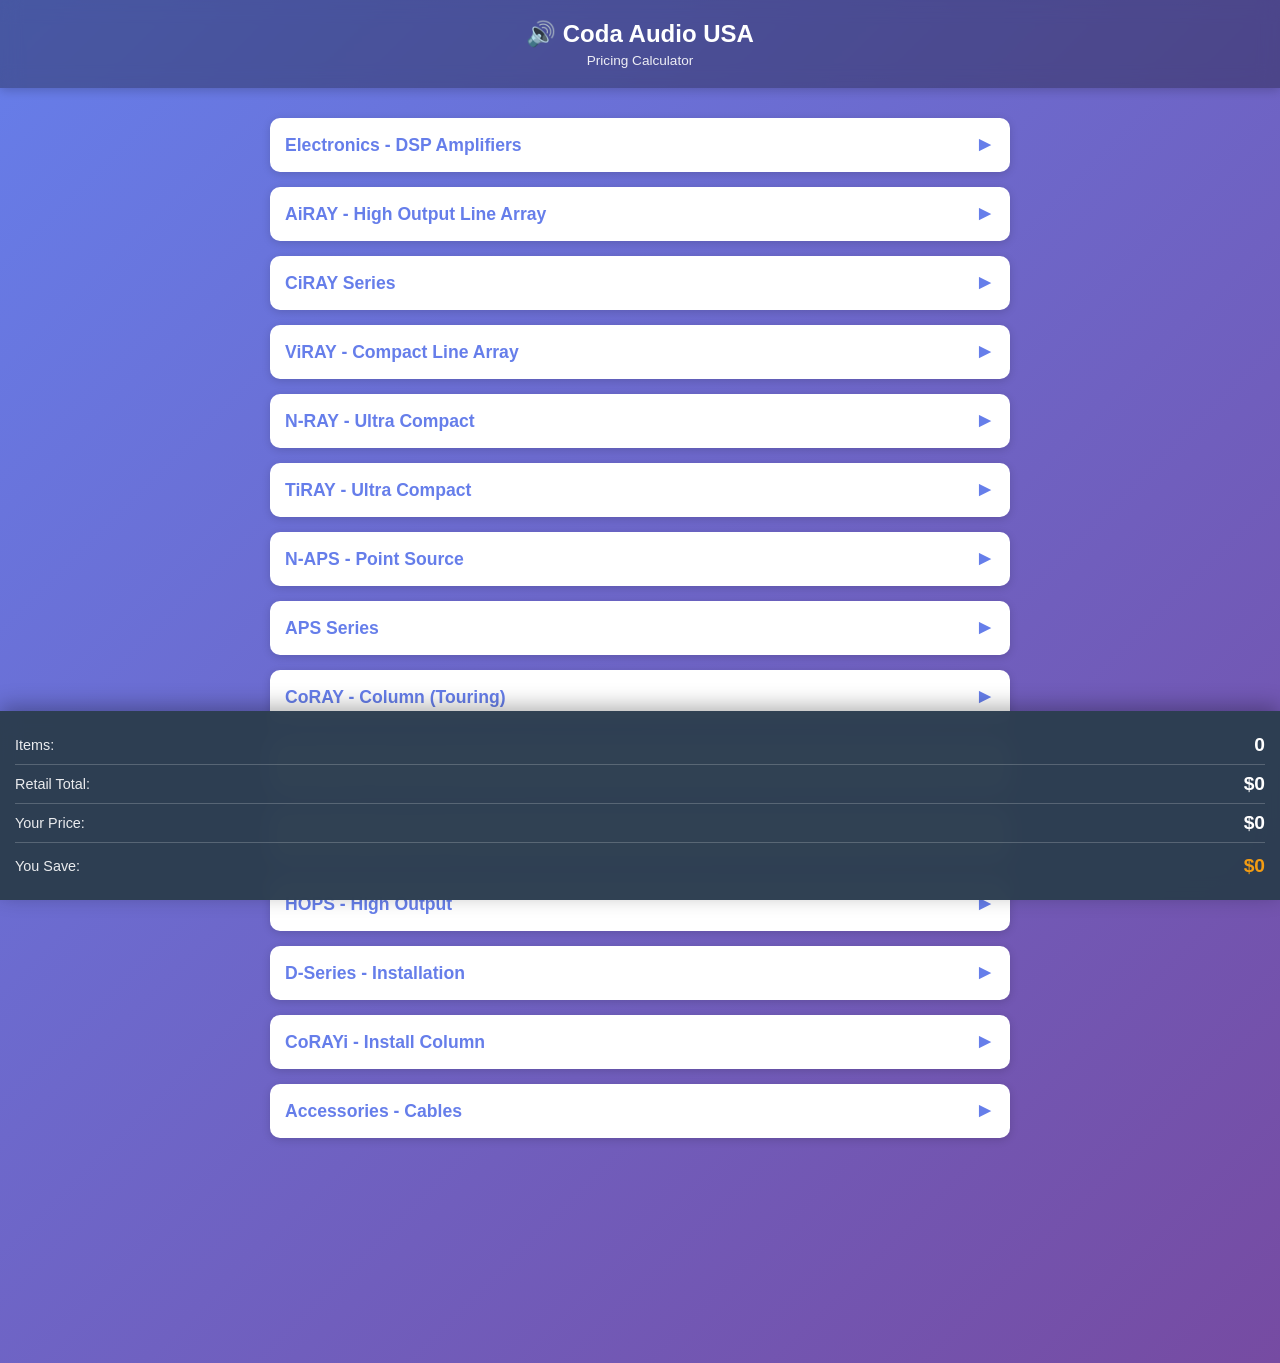
==== commit 751e9810: "Update to mobile-friendly iPhone version Co-authored-by: ruslangrigorash <grigorashrus@gmail.com>" ====
--- a/docs/index.html
+++ b/docs/index.html
@@ -2,236 +2,278 @@
 <html lang="en">
 <head>
     <meta charset="UTF-8">
-    <meta name="viewport" content="width=device-width, initial-scale=1.0">
-    <title>Coda Audio USA - Pricing Calculator</title>
+    <meta name="viewport" content="width=device-width, initial-scale=1.0, maximum-scale=1.0, user-scalable=no">
+    <title>Coda Audio - Pricing Calculator</title>
     <style>
         * {
             margin: 0;
             padding: 0;
             box-sizing: border-box;
+            -webkit-tap-highlight-color: transparent;
         }
 
         body {
-            font-family: 'Segoe UI', Tahoma, Geneva, Verdana, sans-serif;
+            font-family: -apple-system, BlinkMacSystemFont, 'Segoe UI', Roboto, Helvetica, Arial, sans-serif;
             background: linear-gradient(135deg, #667eea 0%, #764ba2 100%);
+            min-height: 100vh;
+            padding-bottom: 180px;
+        }
+
+        .header {
+            background: rgba(0,0,0,0.3);
+            backdrop-filter: blur(10px);
+            color: white;
             padding: 20px;
-            min-height: 100vh;
-        }
-
-        .container {
-            max-width: 1400px;
-            margin: 0 auto;
+            text-align: center;
+            position: sticky;
+            top: 0;
+            z-index: 100;
+            box-shadow: 0 2px 10px rgba(0,0,0,0.2);
+        }
+
+        .header h1 {
+            font-size: 1.5em;
+            margin-bottom: 5px;
+        }
+
+        .header p {
+            font-size: 0.85em;
+            opacity: 0.9;
+        }
+
+        .content {
+            padding: 15px;
+        }
+
+        .category {
+            margin-bottom: 15px;
+        }
+
+        .category-title {
             background: white;
-            border-radius: 15px;
-            box-shadow: 0 20px 60px rgba(0,0,0,0.3);
-            overflow: hidden;
-        }
-
-        .header {
-            background: linear-gradient(135deg, #2c3e50 0%, #34495e 100%);
-            color: white;
-            padding: 30px;
-            text-align: center;
-        }
-
-        .header h1 {
-            font-size: 2.5em;
-            margin-bottom: 10px;
-        }
-
-        .header p {
+            color: #667eea;
+            padding: 15px;
+            border-radius: 10px;
             font-size: 1.1em;
-            opacity: 0.9;
-        }
-
-        .content {
-            padding: 30px;
-        }
-
-        .category {
-            margin-bottom: 40px;
-        }
-
-        .category-title {
-            background: linear-gradient(135deg, #667eea 0%, #764ba2 100%);
-            color: white;
-            padding: 15px 20px;
-            border-radius: 8px;
-            font-size: 1.5em;
             font-weight: bold;
-            margin-bottom: 20px;
             cursor: pointer;
             display: flex;
             justify-content: space-between;
             align-items: center;
-            transition: transform 0.2s;
-        }
-
-        .category-title:hover {
-            transform: translateX(5px);
-        }
-
-        .category-title .toggle {
+            box-shadow: 0 2px 8px rgba(0,0,0,0.15);
+            margin-bottom: 10px;
+        }
+
+        .category-title:active {
+            transform: scale(0.98);
+        }
+
+        .toggle {
             font-size: 1.2em;
-        }
-
-        .products-table {
-            width: 100%;
-            border-collapse: collapse;
+            transition: transform 0.3s;
+        }
+
+        .category-title.collapsed .toggle {
+            transform: rotate(-90deg);
+        }
+
+        .products {
+            display: none;
+            gap: 10px;
+        }
+
+        .products.expanded {
+            display: flex;
+            flex-direction: column;
+        }
+
+        .product-card {
             background: white;
-            border-radius: 8px;
-            overflow: hidden;
+            border-radius: 10px;
+            padding: 15px;
             box-shadow: 0 2px 8px rgba(0,0,0,0.1);
         }
 
-        .products-table thead {
-            background: #34495e;
-            color: white;
-        }
-
-        .products-table th {
-            padding: 15px 10px;
-            text-align: left;
-            font-weight: 600;
-            font-size: 0.9em;
-        }
-
-        .products-table td {
-            padding: 12px 10px;
-            border-bottom: 1px solid #ecf0f1;
-        }
-
-        .products-table tr:hover {
-            background: #f8f9fa;
-        }
-
-        .product-name {
-            font-weight: 600;
+        .product-header {
+            margin-bottom: 12px;
+        }
+
+        .product-code {
+            font-weight: bold;
             color: #2c3e50;
+            font-size: 1.1em;
+            margin-bottom: 5px;
         }
 
         .product-desc {
             font-size: 0.85em;
             color: #7f8c8d;
-            margin-top: 3px;
+            line-height: 1.4;
+        }
+
+        .product-retail {
+            font-size: 1.2em;
+            color: #e74c3c;
+            font-weight: bold;
+            margin: 10px 0;
+        }
+
+        .product-controls {
+            display: grid;
+            grid-template-columns: 1fr 1fr;
+            gap: 10px;
+            margin: 15px 0;
+        }
+
+        .control-group {
+            display: flex;
+            flex-direction: column;
+            gap: 5px;
+        }
+
+        .control-label {
+            font-size: 0.85em;
+            color: #7f8c8d;
+            font-weight: 600;
         }
 
         input[type="number"] {
-            width: 60px;
-            padding: 8px;
-            border: 2px solid #bdc3c7;
-            border-radius: 5px;
+            width: 100%;
+            padding: 12px;
+            border: 2px solid #ddd;
+            border-radius: 8px;
+            font-size: 1.1em;
             text-align: center;
+        }
+
+        select {
+            width: 100%;
+            padding: 12px;
+            border: 2px solid #ddd;
+            border-radius: 8px;
             font-size: 1em;
-        }
-
-        select {
-            padding: 8px 12px;
-            border: 2px solid #bdc3c7;
-            border-radius: 5px;
             background: white;
             cursor: pointer;
+        }
+
+        .product-totals {
+            border-top: 2px solid #ecf0f1;
+            padding-top: 12px;
+            margin-top: 12px;
+        }
+
+        .total-row {
+            display: flex;
+            justify-content: space-between;
+            align-items: center;
+            margin-bottom: 8px;
+        }
+
+        .total-label {
             font-size: 0.9em;
-        }
-
-        .price {
+            color: #7f8c8d;
+        }
+
+        .total-value {
             font-weight: bold;
+            font-size: 1.1em;
+        }
+
+        .total-value.retail {
+            color: #e74c3c;
+        }
+
+        .total-value.my-price {
             color: #27ae60;
-            font-size: 1.1em;
-        }
-
-        .price-breakdown {
-            font-size: 0.8em;
-            color: #7f8c8d;
+        }
+
+        .breakdown {
+            font-size: 0.75em;
+            color: #95a5a6;
             margin-top: 3px;
         }
 
-        .totals {
-            background: #2c3e50;
+        .grand-totals {
+            position: fixed;
+            bottom: 0;
+            left: 0;
+            right: 0;
+            background: rgba(44, 62, 80, 0.98);
+            backdrop-filter: blur(10px);
             color: white;
-            padding: 30px;
-            margin-top: 40px;
-            border-radius: 10px;
-            display: grid;
-            grid-template-columns: repeat(auto-fit, minmax(250px, 1fr));
-            gap: 20px;
-        }
-
-        .total-box {
-            background: rgba(255,255,255,0.1);
-            padding: 20px;
-            border-radius: 8px;
-            text-align: center;
-        }
-
-        .total-label {
-            font-size: 1em;
+            padding: 15px;
+            box-shadow: 0 -5px 20px rgba(0,0,0,0.3);
+            z-index: 100;
+        }
+
+        .grand-total-row {
+            display: flex;
+            justify-content: space-between;
+            align-items: center;
+            padding: 8px 0;
+            border-bottom: 1px solid rgba(255,255,255,0.2);
+        }
+
+        .grand-total-row:last-child {
+            border-bottom: none;
+            padding-top: 12px;
+        }
+
+        .grand-label {
+            font-size: 0.9em;
             opacity: 0.9;
-            margin-bottom: 10px;
-        }
-
-        .total-amount {
-            font-size: 2em;
+        }
+
+        .grand-value {
+            font-size: 1.2em;
             font-weight: bold;
         }
 
-        .collapsed {
+        .savings {
+            color: #f39c12;
+        }
+
+        .hidden {
             display: none;
         }
 
-        .retail-price {
-            color: #e74c3c;
-        }
-
-        .my-price {
-            color: #27ae60;
-        }
-
-        @media (max-width: 768px) {
-            .products-table {
-                font-size: 0.85em;
+        @media (min-width: 768px) {
+            .content {
+                max-width: 800px;
+                margin: 0 auto;
+                padding: 30px;
             }
-            
-            .products-table th,
-            .products-table td {
-                padding: 8px 5px;
-            }
-            
-            input[type="number"] {
-                width: 50px;
+
+            .product-controls {
+                grid-template-columns: 1fr 1fr 1fr 1fr;
             }
         }
     </style>
 </head>
 <body>
-    <div class="container">
-        <div class="header">
-            <h1>🔊 Coda Audio USA</h1>
-            <p>Pricing Calculator - February 2025</p>
-            <p style="font-size: 0.9em; margin-top: 10px;">Richmond, CA | +1 415 747 8593 | www.codaaudiousa.com</p>
+    <div class="header">
+        <h1>🔊 Coda Audio USA</h1>
+        <p>Pricing Calculator</p>
+    </div>
+
+    <div class="content" id="categories"></div>
+
+    <div class="grand-totals">
+        <div class="grand-total-row">
+            <span class="grand-label">Items:</span>
+            <span class="grand-value" id="totalItems">0</span>
         </div>
-
-        <div class="content">
-            <div id="categories"></div>
-
-            <div class="totals">
-                <div class="total-box">
-                    <div class="total-label">Total Items</div>
-                    <div class="total-amount" id="totalItems">0</div>
-                </div>
-                <div class="total-box">
-                    <div class="total-label">Total Retail Price (with import)</div>
-                    <div class="total-amount retail-price" id="totalRetail">$0.00</div>
-                </div>
-                <div class="total-box">
-                    <div class="total-label">Total My Price (with import)</div>
-                    <div class="total-amount my-price" id="totalMyPrice">$0.00</div>
-                </div>
-                <div class="total-box">
-                    <div class="total-label">Your Savings</div>
-                    <div class="total-amount" style="color: #f39c12;" id="totalSavings">$0.00</div>
-                </div>
-            </div>
+        <div class="grand-total-row">
+            <span class="grand-label">Retail Total:</span>
+            <span class="grand-value retail-price" id="totalRetail">$0</span>
+        </div>
+        <div class="grand-total-row">
+            <span class="grand-label">Your Price:</span>
+            <span class="grand-value my-price" id="totalMyPrice">$0</span>
+        </div>
+        <div class="grand-total-row">
+            <span class="grand-label">You Save:</span>
+            <span class="grand-value savings" id="totalSavings">$0</span>
         </div>
     </div>
 
@@ -241,210 +283,142 @@
                 category: "Electronics - DSP Amplifiers",
                 items: [
                     { code: "LINUS14", desc: '19"/2U 4-in/4-out loudspeaker management power amplifier 4x 3500 W', price: 14365, hasColor: false },
-                    { code: "LINUS14D", desc: '19"/2U 4-in/4-out loudspeaker management power amplifier 4x 3500W, with Dante module', price: 14910, hasColor: false },
-                    { code: "LINUS12C", desc: '19"/2U 4-in/4-out loudspeaker management power amplifier 4x 3000W', price: 10615, hasColor: false },
-                    { code: "LINUS6.4i-D", desc: '19"/1U 4-in/4-out loudspeaker management power amplifier for installations 4x 1500W, with DANTE redundant', price: 4620, hasColor: false },
-                    { code: "LINUS6.4i", desc: '19"/1U 4-in/4-out loudspeaker management power amplifier for installations 4x 1500W', price: 3745, hasColor: false }
-                ]
-            },
-            {
-                category: "19\" Touring Racks",
-                items: [
-                    { code: "LINUS T-RACK INT", desc: '12 Channel Touring Rack incl. 3x LINUS14 amps, PAN-T, PDU-T-INT with EU/ US selection', price: 57120, hasColor: false },
-                    { code: "LINUS M-RACK", desc: '3U Rack incl. 1x LINUS14 amplifier', price: 18100, hasColor: false }
-                ]
-            },
-            {
-                category: "DATA & Immersive Processor",
-                items: [
-                    { code: "LiNET Master", desc: '19"/1U Converts and distribute AES3 to LiNET', price: 2735, hasColor: false },
-                    { code: "LiNET Switch", desc: '19"/1U 2-in / 4-out LiNET distribution', price: 2260, hasColor: false },
-                    { code: "ATEC", desc: '9.5" AES to Ethernet Convertor', price: 1115, hasColor: false },
-                    { code: "SPACE HUB D24", desc: 'Install/Dante, incl. SPACE HUB Control 128 x 24', price: 19475, hasColor: false },
-                    { code: "SPACE HUB CONTROL 48", desc: '128 x 48 Software upgrade', price: 18085, hasColor: false },
-                    { code: "SPACE HUB CONTROL 72", desc: '128 x 72 Software upgrade', price: 34775, hasColor: false },
-                    { code: "SPACE HUB CONTROL 128", desc: '128 x 128 Software upgrade', price: 48685, hasColor: false },
-                    { code: "RPS", desc: 'Redundant power supply (upgrade)', price: 970, hasColor: false }
-                ]
-            },
-            {
-                category: "AiRAY Series - High Output Line Array",
-                items: [
-                    { code: "AiRAY 120°", desc: '3-way bi-amplified full range line array, 2 x 12" + 2 x 6" MF/HF DDP drivers, 90°', price: 12870, hasColor: true },
-                    { code: "AiRAY 90°", desc: '3-way bi-amplified full range line array, 2 x 12" + 2 x 6" MF/HF DDP drivers, 120°', price: 12870, hasColor: true },
-                    { code: "SC2-F", desc: 'Sensor controlled LF extension, 2450 W, 2 x 15" neodymium ultra low distortion woofer', price: 8160, hasColor: true },
-                    { code: "SCV-F", desc: 'Sensor controlled system subwoofer, 1500 W, 18" neodymium ultra low distortion woofer', price: 5335, hasColor: true },
-                    { code: "SCP", desc: 'Sensor controlled high output subwoofer, 3000 W, 2x 18"', price: 7125, hasColor: true },
-                    { code: "SCP-F", desc: 'SCP Subwoofer incl. flying hardware', price: 8645, hasColor: true }
-                ]
-            },
-            {
-                category: "CiRAY Series - High Output Line Array",
-                items: [
-                    { code: "CiRAY", desc: 'Medium sized 3-way passive, 2x10" + 8.75" MF/HF driver, 1400W, 60°, 90°, 120° waveguides', price: 9880, hasColor: true }
-                ]
-            },
-            {
-                category: "ViRAY Series - Compact Line Array",
-                items: [
-                    { code: "ViRAY", desc: 'Compact 3-way bi-amplified line array, 600 W + 150 W, 2 x 8" + 8" MF/HF coaxial', price: 6875, hasColor: true }
-                ]
-            },
-            {
-                category: "N-RAY Series - Ultra Compact Line Array",
-                items: [
-                    { code: "N-RAY 90", desc: 'Compact line array, 3-way passive, 2 x 6.5" + 6" MF/HF DDP driver, 1000 W, 90°', price: 5615, hasColor: true },
-                    { code: "N-RAY 120", desc: 'Compact line array, 3-way passive, 2 x 6.5" + 6" MF/HF DDP driver, 1000 W, 120°', price: 5615, hasColor: true },
-                    { code: "SCN-F", desc: 'Compact 15" sensor controlled bass extension, 1500 W', price: 4905, hasColor: true }
-                ]
-            },
-            {
-                category: "TiRAY Series - Ultra Compact Line Array",
-                items: [
-                    { code: "TiRAY", desc: 'Ultra compact 2-way passive line array, 300 W, 2 x 5" cone drivers + 5" HF', price: 3300, hasColor: true },
-                    { code: "TiLOW", desc: 'Low frequency extension for TiRAY, 1000 W, 12" neodymium', price: 2845, hasColor: true },
-                    { code: "U4-Sub", desc: 'High output subwoofer, 2500 W, 2x 18" ultra low distortion woofers, 4 Ohm', price: 4825, hasColor: true }
-                ]
-            },
-            {
-                category: "N-APS Series - Ultra Compact Arrayable Point Source",
-                items: [
-                    { code: "N-APS 60", desc: 'Ultra compact arrayable point source, 2-way passive, 2 x 6.5" + 6" RDC driver, 1000 W, 60° x 20°', price: 4095, hasColor: true },
-                    { code: "N-APS 90", desc: 'Ultra compact arrayable point source, 2-way passive, 2 x 6.5" + 6" RDC driver, 1000 W, 90° x 20°', price: 4095, hasColor: true },
-                    { code: "N-APS 120", desc: 'Ultra compact arrayable point source, 2-way passive, 2 x 6.5" + 6" RDC driver, 1000 W, 120° x 20°', price: 4095, hasColor: true },
-                    { code: "N-SUB", desc: 'Subwoofer extension for N-APS, 1500 W, 15" ultra low distortion driver', price: 3740, hasColor: true }
-                ]
-            },
-            {
-                category: "APS Series - Arrayable Point Source",
-                items: [
-                    { code: "APS-Pro-D", desc: 'Arrayable point source, 3-way passive, 2 x 10" + 8.75" DDC driver, 1400W, 90° x 10°', price: 7495, hasColor: true },
-                    { code: "APS-Pro-S", desc: 'Arrayable point source, 3-way passive, 2 x 10" + 9" DDC driver, 1400W, 90° x 30°', price: 7495, hasColor: true },
-                    { code: "APS", desc: 'Arrayable point source, 3-way passive, 2 x 10" + 9" DDP driver, 1200 W, 90° x 20°', price: 6930, hasColor: true },
-                    { code: "APS-SUB", desc: 'Subwoofer extension for APS, 1250 W, 18" ultra low distortion driver', price: 4275, hasColor: true }
-                ]
-            },
-            {
-                category: "CoRAY Series - Column Line Source (Touring)",
-                items: [
-                    { code: "CoRAY4", desc: '2-way portable line source column system, 700 W, 4x 5" / 2x 4", 120°, 60° or 90°', price: 4960, hasColor: true },
-                    { code: "CoRAY4L", desc: 'Low/Mid extension for CoRAY4, 700 W, 4x 5" ultra low distortion cone driver', price: 3120, hasColor: true },
-                    { code: "U12", desc: 'Ultra compact subwoofer, 800 W, 12" neodymium ultra low distortion driver, 4 Ohm', price: 2315, hasColor: true },
-                    { code: "U15", desc: 'Compact subwoofer, 1000 W, 15" ultra low distortion driver, 4 Ohm', price: 2490, hasColor: true },
-                    { code: "G18-SUB", desc: 'Extended low frequency subwoofer, 1200 W, 1x 18"', price: 3020, hasColor: true }
-                ]
-            },
-            {
-                category: "CUE Series - High Output Stage Monitors",
-                items: [
-                    { code: "CUE ONE", desc: '3-way very high output stage monitor, 2000 W, 2x 12"+1.4" coax driver, H60° x V55° + 40°', price: 4945, hasColor: true },
-                    { code: "CUE TWO", desc: '3-way high output stage monitor, 1000 W, 15"+1.4" triaxial transducer, H60° x V90°', price: 3955, hasColor: true },
-                    { code: "CUE FOUR", desc: '3-way compact stage monitor, 500 W, 2x 8"+1.4" coax driver, H60° x V55° + 40°', price: 3225, hasColor: true }
-                ]
-            },
-            {
-                category: "G-Series - Compact Versatile Full Range Systems",
-                items: [
-                    { code: "G308-Pro", desc: '2-way versatile system, 220 W, 8" / 1", 90° conical, M8 flying points', price: 1520, hasColor: true },
-                    { code: "G308", desc: '2-way installation system, 220 W, 8" / 1", 90° conical, M6 flying points', price: 1280, hasColor: true },
-                    { code: "G512-Pro", desc: '2-way versatile system, 600 W, 12" / 1", 90° x 60°, M8 flying points', price: 2365, hasColor: true },
-                    { code: "G515-Pro", desc: '2-way versatile system, 600 W, 15" / 1", 90° x 60°, M8 flying points', price: 2670, hasColor: true },
-                    { code: "G712-Pro", desc: '3-way versatile system, 1000 W, 12" / 1.4" coax, 90° x 60°, M8 flying points', price: 3675, hasColor: true },
-                    { code: "G715-Pro", desc: '3-way versatile system, 1000 W, 15" / 1.4" coax, 90° x 60°, M8 flying points', price: 3875, hasColor: true },
-                    { code: "G15-SUB", desc: 'Compact high output subwoofer, 1200 W, 1x 15"', price: 2590, hasColor: true }
-                ]
-            },
-            {
-                category: "HOPS Series - High Output Point Sources",
-                items: [
-                    { code: "HOPS12i-Pro 96", desc: 'Installation 3-way high output point source, 2000W, 90°x60°, 2x 12"/ 1.4"', price: 5985, hasColor: true },
-                    { code: "HOPS12i-Pro 64", desc: 'Installation 3-way high output point source, 2000W, 60°x40°, 2x 12"/ 1.4"', price: 5985, hasColor: true },
-                    { code: "HOPS12T-Pro 96", desc: 'Touring 3-way high output point source, 2000W, 90°x60°, 2x12"/1.4"', price: 6595, hasColor: true },
-                    { code: "HOPS12T-Pro 64", desc: 'Touring 3-way high output point source, 2000W, 60°x40°, 2x12"/1.4"', price: 6595, hasColor: true },
-                    { code: "HOPS10i-Pro", desc: 'Installation 3-way high output point source, 1400W, 80°x50°, 2x 10"/ 1.4"', price: 5000, hasColor: true },
-                    { code: "HOPS10T-Pro", desc: 'Touring 3-way high output point source, 1400W, 80°x50°, 2x10"/1.4"', price: 5625, hasColor: true },
-                    { code: "HOPS7-Pro 85", desc: 'Compact 2-way high output point source, 1000W, 80°x50°, 2x 6.5"/ 1.75"', price: 3745, hasColor: true },
-                    { code: "HOPS7-Pro 126", desc: 'Compact 2-way high output point source, 1000W, 120°x60°, 2x 6.5"/ 1.75"', price: 3745, hasColor: true },
-                    { code: "HOPS8T", desc: 'Touring dual 8" coaxial system, 450 W, 100° conical', price: 2135, hasColor: true },
-                    { code: "HOPS8i", desc: 'Installation dual 8" coaxial system, 450 W, 100° conical', price: 1780, hasColor: true },
-                    { code: "HOPS5", desc: 'Versatile dual 5" coaxial system, 300 W, 100° conical', price: 1555, hasColor: true }
-                ]
-            },
-            {
-                category: "D-Series - Installation Full-Range Systems",
-                items: [
-                    { code: "D5-Cube", desc: '2-way coaxial system, 125 W, 5" / 1", 90° conical', price: 900, hasColor: true },
-                    { code: "D5-Tube", desc: '2-way coaxial system, 125 W, 5" / 1", 90° conical, aluminum enclosure', price: 955, hasColor: true },
-                    { code: "D5-Ceiling", desc: '2-way coaxial ceiling system, 125 W, 5" / 1", 90° conical, aluminum enclosure', price: 955, hasColor: true },
-                    { code: "D8", desc: '2-way coaxial system, 250 W, 8" / 1", 90° conical', price: 1370, hasColor: true },
-                    { code: "D12", desc: '2-way coaxial system, 600 W, 12" / 1,75", 90° conical, 4 Ohm', price: 2015, hasColor: true },
-                    { code: "D20", desc: '3-way full range point source, 1000 W, 8" / 1.75" + 12", 90° conical, 4 Ohm', price: 3030, hasColor: true }
-                ]
-            },
-            {
-                category: "CoRAYi - Installation Column Line Source",
-                items: [
-                    { code: "CoRAY4i", desc: '2-way installation line source column system, 700 W, 4x 5" / 2x 4", 120°, 60° or 90°', price: 4240, hasColor: true },
-                    { code: "CoRAY4Li", desc: 'Low/Mid extension for CoRAY4i, 700 W, 4x5" ultra low distortion cone driver', price: 2400, hasColor: true },
-                    { code: "U12i", desc: 'Slim, wall mounted subwoofer, 800 W, 12" neodymium ultra low distortion driver', price: 2315, hasColor: true }
-                ]
-            },
-            {
-                category: "Omnidirectional Installation",
-                items: [
-                    { code: "OMNIO5", desc: 'Omnidirectional 2-way installation system, 150 W, 5" / 1", 360° horizontal dispersion', price: 1975, hasColor: true }
-                ]
-            },
-            {
-                category: "Accessories - Frames & Rigging",
-                items: [
-                    { code: "FR-AR", desc: 'Frame for flying or ground stacking AiRAY, ViRAY, SC2-F and SCV-F', price: 4270, hasColor: false },
-                    { code: "EXBAR-AR", desc: 'Extension bar for FR-AR', price: 865, hasColor: false },
-                    { code: "FR-AR Set", desc: 'Frame for flying or ground stacking AiRAY/CiRAY/ViRAY or SC2-F/SCV-F in various combinations', price: 5345, hasColor: false },
-                    { code: "FR-SCP-F", desc: 'Heavy duty frame for SCP-F / SC3-F', price: 3690, hasColor: false },
-                    { code: "FR-VR", desc: 'Frame for flying or ground stacking ViRAY and SCV-F', price: 2190, hasColor: false },
-                    { code: "FRT-VR", desc: 'Compact frame for ViRAY', price: 1780, hasColor: false },
-                    { code: "FR-NR", desc: 'Frame for flying or ground stacking N-RAY and SCN-F, incl. EXBAR-NR, NADS, shackles', price: 4290, hasColor: false },
-                    { code: "FRT-NRi", desc: 'Installation Frame for N-RAY, incl. shackles', price: 1550, hasColor: false },
-                    { code: "FR-TR", desc: 'Frame for flying or ground stacking TiRAY and TiLOW', price: 1825, hasColor: false },
-                    { code: "FRT-TR", desc: 'Compact flying frame for TiRAY', price: 1295, hasColor: false },
-                    { code: "FRT-AR", desc: 'Compact T-frame for flying AiRAY and ViRAY', price: 3650, hasColor: false },
-                    { code: "FRT-AR Set", desc: 'Compact T-Frame for flying AiRAY, ViRAY, incl. EXBAR-AR, ADS, Shackles', price: 4710, hasColor: false }
-                ]
-            },
-            {
-                category: "Accessories - Dollies & Transport",
-                items: [
-                    { code: "DOT-AR incl. Lid", desc: 'Transport and rigging dolly for 4x AiRAY incl. lid', price: 4090, hasColor: false },
-                    { code: "DOT-AR", desc: 'Transport and rigging dolly for 4x AiRAY', price: 3560, hasColor: false },
-                    { code: "DOT-CiRAY-6 incl. Lid", desc: 'Transport and rigging dolly for 6x CiRAY incl. lid', price: 4880, hasColor: false },
-                    { code: "DOT-NR incl. Lid", desc: 'Transport dolly for 6x N-RAY, incl. transportation Lid', price: 3145, hasColor: false },
-                    { code: "DOT-SCV-F", desc: 'Transport dolly for up to 4x SCV-F', price: 845, hasColor: false },
-                    { code: "DOT-SCP-F v2", desc: 'Transport dolly for up to 3x SCP-F', price: 990, hasColor: false },
-                    { code: "DOT-SCP", desc: 'Transport dolly for up to 4x SCP', price: 830, hasColor: false },
-                    { code: "DOT-SCN-F", desc: 'Transport dolly for up to 3x SCN-F', price: 805, hasColor: false },
-                    { code: "DOT-TiLOW", desc: 'Transportation dolly for TiLOW', price: 670, hasColor: false },
-                    { code: "DOT-T-RACK", desc: 'Transport dolly for LINUS T-RACK', price: 710, hasColor: false },
-                    { code: "DOT-G15-SUB", desc: 'Transport dolly for G15-SUB', price: 590, hasColor: false },
-                    { code: "DOT-G18-SUB", desc: 'Transport dolly for G18-SUB', price: 745, hasColor: false },
-                    { code: "DOT-U15", desc: 'Transport dolly for U15-SUB', price: 580, hasColor: false },
-                    { code: "DOT-U4", desc: 'Transport Dolly for up to 3x U4-Sub/U4-SubT-SUB', price: 830, hasColor: false }
+                    { code: "LINUS14D", desc: '19"/2U 4-in/4-out with Dante module', price: 14910, hasColor: false },
+                    { code: "LINUS12C", desc: '19"/2U 4-in/4-out power amplifier 4x 3000W', price: 10615, hasColor: false },
+                    { code: "LINUS6.4i-D", desc: '19"/1U 4x 1500W with DANTE redundant', price: 4620, hasColor: false },
+                    { code: "LINUS6.4i", desc: '19"/1U 4x 1500W', price: 3745, hasColor: false }
+                ]
+            },
+            {
+                category: "AiRAY - High Output Line Array",
+                items: [
+                    { code: "AiRAY 120°", desc: '3-way bi-amp line array, 2x12" + 2x6" MF/HF, 90°', price: 12870, hasColor: true },
+                    { code: "AiRAY 90°", desc: '3-way bi-amp line array, 2x12" + 2x6" MF/HF, 120°', price: 12870, hasColor: true },
+                    { code: "SC2-F", desc: 'Sensor controlled LF extension, 2450W, 2x15"', price: 8160, hasColor: true },
+                    { code: "SCV-F", desc: 'Sensor controlled subwoofer, 1500W, 18"', price: 5335, hasColor: true },
+                    { code: "SCP", desc: 'Sensor controlled subwoofer, 3000W, 2x18"', price: 7125, hasColor: true },
+                    { code: "SCP-F", desc: 'SCP Subwoofer with flying hardware', price: 8645, hasColor: true }
+                ]
+            },
+            {
+                category: "CiRAY Series",
+                items: [
+                    { code: "CiRAY", desc: '3-way passive, 2x10" + 8.75" MF/HF, 1400W', price: 9880, hasColor: true }
+                ]
+            },
+            {
+                category: "ViRAY - Compact Line Array",
+                items: [
+                    { code: "ViRAY", desc: 'Compact 3-way bi-amp, 600W + 150W, 2x8" + 8" coaxial', price: 6875, hasColor: true }
+                ]
+            },
+            {
+                category: "N-RAY - Ultra Compact",
+                items: [
+                    { code: "N-RAY 90", desc: '3-way passive, 2x6.5" + 6" DDP, 1000W, 90°', price: 5615, hasColor: true },
+                    { code: "N-RAY 120", desc: '3-way passive, 2x6.5" + 6" DDP, 1000W, 120°', price: 5615, hasColor: true },
+                    { code: "SCN-F", desc: 'Compact 15" sensor bass extension, 1500W', price: 4905, hasColor: true }
+                ]
+            },
+            {
+                category: "TiRAY - Ultra Compact",
+                items: [
+                    { code: "TiRAY", desc: 'Ultra compact 2-way passive, 300W, 2x5" + 5" HF', price: 3300, hasColor: true },
+                    { code: "TiLOW", desc: 'LF extension for TiRAY, 1000W, 12"', price: 2845, hasColor: true },
+                    { code: "U4-Sub", desc: 'High output subwoofer, 2500W, 2x18"', price: 4825, hasColor: true }
+                ]
+            },
+            {
+                category: "N-APS - Point Source",
+                items: [
+                    { code: "N-APS 60", desc: '2-way passive, 2x6.5" + 6", 1000W, 60°x20°', price: 4095, hasColor: true },
+                    { code: "N-APS 90", desc: '2-way passive, 2x6.5" + 6", 1000W, 90°x20°', price: 4095, hasColor: true },
+                    { code: "N-APS 120", desc: '2-way passive, 2x6.5" + 6", 1000W, 120°x20°', price: 4095, hasColor: true },
+                    { code: "N-SUB", desc: 'Subwoofer for N-APS, 1500W, 15"', price: 3740, hasColor: true }
+                ]
+            },
+            {
+                category: "APS Series",
+                items: [
+                    { code: "APS-Pro-D", desc: '3-way passive, 2x10" + 8.75", 1400W, 90°x10°', price: 7495, hasColor: true },
+                    { code: "APS-Pro-S", desc: '3-way passive, 2x10" + 9", 1400W, 90°x30°', price: 7495, hasColor: true },
+                    { code: "APS", desc: '3-way passive, 2x10" + 9", 1200W, 90°x20°', price: 6930, hasColor: true },
+                    { code: "APS-SUB", desc: 'Subwoofer for APS, 1250W, 18"', price: 4275, hasColor: true }
+                ]
+            },
+            {
+                category: "CoRAY - Column (Touring)",
+                items: [
+                    { code: "CoRAY4", desc: '2-way column, 700W, 4x5" / 2x4", 120° 60° 90°', price: 4960, hasColor: true },
+                    { code: "CoRAY4L", desc: 'Low/Mid extension, 700W, 4x5"', price: 3120, hasColor: true },
+                    { code: "U12", desc: 'Compact sub, 800W, 12"', price: 2315, hasColor: true },
+                    { code: "U15", desc: 'Compact sub, 1000W, 15"', price: 2490, hasColor: true },
+                    { code: "G18-SUB", desc: 'Extended LF sub, 1200W, 18"', price: 3020, hasColor: true }
+                ]
+            },
+            {
+                category: "CUE - Stage Monitors",
+                items: [
+                    { code: "CUE ONE", desc: '3-way monitor, 2000W, 2x12" + 1.4"', price: 4945, hasColor: true },
+                    { code: "CUE TWO", desc: '3-way monitor, 1000W, 15" + 1.4"', price: 3955, hasColor: true },
+                    { code: "CUE FOUR", desc: '3-way compact monitor, 500W, 2x8" + 1.4"', price: 3225, hasColor: true }
+                ]
+            },
+            {
+                category: "G-Series - Full Range",
+                items: [
+                    { code: "G308-Pro", desc: '2-way, 220W, 8" / 1", 90°', price: 1520, hasColor: true },
+                    { code: "G308", desc: '2-way install, 220W, 8" / 1", 90°', price: 1280, hasColor: true },
+                    { code: "G512-Pro", desc: '2-way, 600W, 12" / 1", 90°x60°', price: 2365, hasColor: true },
+                    { code: "G515-Pro", desc: '2-way, 600W, 15" / 1", 90°x60°', price: 2670, hasColor: true },
+                    { code: "G712-Pro", desc: '3-way, 1000W, 12" / 1.4" coax', price: 3675, hasColor: true },
+                    { code: "G715-Pro", desc: '3-way, 1000W, 15" / 1.4" coax', price: 3875, hasColor: true },
+                    { code: "G15-SUB", desc: 'Compact sub, 1200W, 15"', price: 2590, hasColor: true }
+                ]
+            },
+            {
+                category: "HOPS - High Output",
+                items: [
+                    { code: "HOPS12i-Pro 96", desc: 'Install 3-way, 2000W, 90°x60°, 2x12"', price: 5985, hasColor: true },
+                    { code: "HOPS12i-Pro 64", desc: 'Install 3-way, 2000W, 60°x40°, 2x12"', price: 5985, hasColor: true },
+                    { code: "HOPS12T-Pro 96", desc: 'Touring 3-way, 2000W, 90°x60°, 2x12"', price: 6595, hasColor: true },
+                    { code: "HOPS12T-Pro 64", desc: 'Touring 3-way, 2000W, 60°x40°, 2x12"', price: 6595, hasColor: true },
+                    { code: "HOPS10i-Pro", desc: 'Install 3-way, 1400W, 80°x50°, 2x10"', price: 5000, hasColor: true },
+                    { code: "HOPS10T-Pro", desc: 'Touring 3-way, 1400W, 80°x50°, 2x10"', price: 5625, hasColor: true },
+                    { code: "HOPS7-Pro 85", desc: 'Compact 2-way, 1000W, 80°x50°', price: 3745, hasColor: true },
+                    { code: "HOPS7-Pro 126", desc: 'Compact 2-way, 1000W, 120°x60°', price: 3745, hasColor: true },
+                    { code: "HOPS8T", desc: 'Touring dual 8" coaxial, 450W', price: 2135, hasColor: true },
+                    { code: "HOPS8i", desc: 'Install dual 8" coaxial, 450W', price: 1780, hasColor: true },
+                    { code: "HOPS5", desc: 'Dual 5" coaxial, 300W', price: 1555, hasColor: true }
+                ]
+            },
+            {
+                category: "D-Series - Installation",
+                items: [
+                    { code: "D5-Cube", desc: '2-way coaxial, 125W, 5" / 1"', price: 900, hasColor: true },
+                    { code: "D5-Tube", desc: '2-way coaxial, 125W, 5" / 1", aluminum', price: 955, hasColor: true },
+                    { code: "D5-Ceiling", desc: '2-way ceiling, 125W, 5" / 1"', price: 955, hasColor: true },
+                    { code: "D8", desc: '2-way coaxial, 250W, 8" / 1"', price: 1370, hasColor: true },
+                    { code: "D12", desc: '2-way coaxial, 600W, 12" / 1.75"', price: 2015, hasColor: true },
+                    { code: "D20", desc: '3-way, 1000W, 8" / 1.75" + 12"', price: 3030, hasColor: true }
+                ]
+            },
+            {
+                category: "CoRAYi - Install Column",
+                items: [
+                    { code: "CoRAY4i", desc: '2-way install column, 700W, 4x5" / 2x4"', price: 4240, hasColor: true },
+                    { code: "CoRAY4Li", desc: 'Low/Mid extension, 700W, 4x5"', price: 2400, hasColor: true },
+                    { code: "U12i", desc: 'Slim wall sub, 800W, 12"', price: 2315, hasColor: true }
                 ]
             },
             {
                 category: "Accessories - Cables",
                 items: [
-                    { code: "CAHSCP-10", desc: 'Hybrid speaker and sensor cable for Sensor controlled subwoofers, 10 m', price: 890, hasColor: false },
-                    { code: "CAHSCP-20", desc: 'Hybrid speaker and sensor cable for Sensor controlled subwoofers, 20 m', price: 1245, hasColor: false },
-                    { code: "CAL4SP-1.5", desc: '4-pole loudspeaker cable, 4 x 4 mm, 1.5 m', price: 130, hasColor: false },
-                    { code: "CAL4SP-10", desc: '4-pole loudspeaker cable, 4 x 4 mm, 10 m', price: 540, hasColor: false },
-                    { code: "CAL4SP-20", desc: '4-pole loudspeaker cable, 4 x 4 mm, 20 m', price: 650, hasColor: false },
-                    { code: "CAL8SP-20", desc: '8-pole loudspeaker cable, 8 x 4 mm, 20 m', price: 990, hasColor: false },
-                    { code: "CAL8SPYY-25", desc: '8-pole (4ch) loudspeaker cable, with NL8 to 2x NL4 connectors 8x4 mm, 25 m', price: 1550, hasColor: false },
-                    { code: "CAL16SPYY-25", desc: '16-pole (8ch.) loudspeaker cable with LKS 19M to 4x NL4 connectors, 16x4 mm, 25 m', price: 3740, hasColor: false },
-                    { code: "CAL16SP-25", desc: '16-pole loudspeaker cable with LKS19 male and LKS19 female Socapex, 25 m', price: 3260, hasColor: false },
-                    { code: "CAL-COMB1-10", desc: 'NL4 to 2x NL4 (1+/ 1-) - 10m', price: 885, hasColor: false },
-                    { code: "CAL-COMB2-10", desc: 'NL4 to 2x NL4 (2+/ 2-) - 10m', price: 920, hasColor: false }
+                    { code: "CAHSCP-10", desc: 'Hybrid speaker/sensor cable, 10m', price: 890, hasColor: false },
+                    { code: "CAHSCP-20", desc: 'Hybrid speaker/sensor cable, 20m', price: 1245, hasColor: false },
+                    { code: "CAL4SP-1.5", desc: '4-pole speaker cable, 1.5m', price: 130, hasColor: false },
+                    { code: "CAL4SP-10", desc: '4-pole speaker cable, 10m', price: 540, hasColor: false },
+                    { code: "CAL4SP-20", desc: '4-pole speaker cable, 20m', price: 650, hasColor: false }
                 ]
             }
         ];
@@ -489,77 +463,81 @@
                 categoryDiv.className = 'category';
 
                 const categoryTitle = document.createElement('div');
-                categoryTitle.className = 'category-title';
+                categoryTitle.className = 'category-title collapsed';
                 categoryTitle.innerHTML = `
                     <span>${category.category}</span>
                     <span class="toggle">▼</span>
                 `;
                 categoryTitle.onclick = () => toggleCategory(catIndex);
 
-                const tableWrapper = document.createElement('div');
-                tableWrapper.id = `category-${catIndex}`;
-                
-                const table = document.createElement('table');
-                table.className = 'products-table';
-
-                const thead = document.createElement('thead');
-                thead.innerHTML = `
-                    <tr>
-                        <th>Product Code</th>
-                        <th>Description</th>
-                        <th>Retail Price</th>
-                        <th>Qty</th>
-                        <th>Color</th>
-                        <th>Retail Total<br><span style="font-size:0.8em">(with import)</span></th>
-                        <th>My Price Total<br><span style="font-size:0.8em">(with import)</span></th>
-                    </tr>
-                `;
-
-                const tbody = document.createElement('tbody');
+                const productsDiv = document.createElement('div');
+                productsDiv.className = 'products';
+                productsDiv.id = `category-${catIndex}`;
+
                 category.items.forEach((item, itemIndex) => {
-                    const row = document.createElement('tr');
-                    
-                    const colorSelect = item.hasColor ? `
-                        <select id="color-${catIndex}-${itemIndex}" onchange="updateTotals()">
-                            <option value="black">Black</option>
-                            <option value="white">White (+5%)</option>
-                            <option value="custom">Custom (+10%)</option>
-                        </select>
-                    ` : '<span style="color:#95a5a6">N/A</span>';
-
-                    row.innerHTML = `
-                        <td><div class="product-name">${item.code}</div></td>
-                        <td><div class="product-desc">${item.desc}</div></td>
-                        <td>$${item.price.toLocaleString()}</td>
-                        <td><input type="number" id="qty-${catIndex}-${itemIndex}" min="0" value="0" onchange="updateTotals()"></td>
-                        <td>${colorSelect}</td>
-                        <td><div class="price retail-price" id="retail-${catIndex}-${itemIndex}">$0.00</div><div class="price-breakdown" id="breakdown-retail-${catIndex}-${itemIndex}"></div></td>
-                        <td><div class="price my-price" id="my-${catIndex}-${itemIndex}">$0.00</div><div class="price-breakdown" id="breakdown-my-${catIndex}-${itemIndex}"></div></td>
+                    const card = document.createElement('div');
+                    card.className = 'product-card';
+
+                    const colorControl = item.hasColor ? `
+                        <div class="control-group">
+                            <label class="control-label">Color</label>
+                            <select id="color-${catIndex}-${itemIndex}" onchange="updateTotals()">
+                                <option value="black">Black</option>
+                                <option value="white">White +5%</option>
+                                <option value="custom">Custom +10%</option>
+                            </select>
+                        </div>
+                    ` : '';
+
+                    card.innerHTML = `
+                        <div class="product-header">
+                            <div class="product-code">${item.code}</div>
+                            <div class="product-desc">${item.desc}</div>
+                            <div class="product-retail">$${item.price.toLocaleString()}</div>
+                        </div>
+                        
+                        <div class="product-controls">
+                            <div class="control-group">
+                                <label class="control-label">Quantity</label>
+                                <input type="number" id="qty-${catIndex}-${itemIndex}" min="0" value="0" onchange="updateTotals()">
+                            </div>
+                            ${colorControl}
+                        </div>
+
+                        <div class="product-totals" id="totals-${catIndex}-${itemIndex}" style="display:none;">
+                            <div class="total-row">
+                                <span class="total-label">Retail Total:</span>
+                                <span class="total-value retail" id="retail-${catIndex}-${itemIndex}">$0</span>
+                            </div>
+                            <div class="breakdown" id="breakdown-retail-${catIndex}-${itemIndex}"></div>
+                            
+                            <div class="total-row" style="margin-top:8px;">
+                                <span class="total-label">Your Price:</span>
+                                <span class="total-value my-price" id="my-${catIndex}-${itemIndex}">$0</span>
+                            </div>
+                            <div class="breakdown" id="breakdown-my-${catIndex}-${itemIndex}"></div>
+                        </div>
                     `;
 
-                    tbody.appendChild(row);
+                    productsDiv.appendChild(card);
                 });
 
-                table.appendChild(thead);
-                table.appendChild(tbody);
-                tableWrapper.appendChild(table);
-
                 categoryDiv.appendChild(categoryTitle);
-                categoryDiv.appendChild(tableWrapper);
+                categoryDiv.appendChild(productsDiv);
                 categoriesDiv.appendChild(categoryDiv);
             });
         }
 
         function toggleCategory(index) {
             const categoryContent = document.getElementById(`category-${index}`);
-            const toggleIcon = document.querySelectorAll('.toggle')[index];
+            const categoryTitle = document.querySelectorAll('.category-title')[index];
             
-            if (categoryContent.classList.contains('collapsed')) {
-                categoryContent.classList.remove('collapsed');
-                toggleIcon.textContent = '▼';
+            if (categoryContent.classList.contains('expanded')) {
+                categoryContent.classList.remove('expanded');
+                categoryTitle.classList.add('collapsed');
             } else {
-                categoryContent.classList.add('collapsed');
-                toggleIcon.textContent = '▶';
+                categoryContent.classList.add('expanded');
+                categoryTitle.classList.remove('collapsed');
             }
         }
 
@@ -577,22 +555,24 @@
                     const color = colorSelect ? colorSelect.value : 'black';
 
                     const prices = calculatePrices(item.price, quantity, color);
-
-                    document.getElementById(`retail-${catIndex}-${itemIndex}`).textContent = 
-                        `$${prices.retailTotal.toLocaleString('en-US', { minimumFractionDigits: 2, maximumFractionDigits: 2 })}`;
-                    document.getElementById(`my-${catIndex}-${itemIndex}`).textContent = 
-                        `$${prices.myTotal.toLocaleString('en-US', { minimumFractionDigits: 2, maximumFractionDigits: 2 })}`;
+                    const totalsDiv = document.getElementById(`totals-${catIndex}-${itemIndex}`);
 
                     if (quantity > 0) {
+                        totalsDiv.style.display = 'block';
+                        
+                        document.getElementById(`retail-${catIndex}-${itemIndex}`).textContent = 
+                            `$${prices.retailTotal.toLocaleString('en-US', { minimumFractionDigits: 2, maximumFractionDigits: 2 })}`;
+                        document.getElementById(`my-${catIndex}-${itemIndex}`).textContent = 
+                            `$${prices.myTotal.toLocaleString('en-US', { minimumFractionDigits: 2, maximumFractionDigits: 2 })}`;
+
                         const bd = prices.breakdown;
-                        let paintText = bd.paint > 0 ? `+ Paint: $${bd.paint.toFixed(2)} ` : '';
+                        let paintText = bd.paint > 0 ? `+ Paint $${bd.paint.toFixed(0)} ` : '';
                         document.getElementById(`breakdown-retail-${catIndex}-${itemIndex}`).textContent = 
-                            `Base: $${bd.retail.toFixed(2)} ${paintText}+ Import: $${bd.import.toFixed(2)} × ${bd.quantity}`;
+                            `$${bd.retail} ${paintText}+ Import $${bd.import.toFixed(0)} × ${bd.quantity}`;
                         document.getElementById(`breakdown-my-${catIndex}-${itemIndex}`).textContent = 
-                            `Base: $${bd.myBase.toFixed(2)} ${paintText}+ Import: $${bd.import.toFixed(2)} × ${bd.quantity}`;
+                            `$${bd.myBase.toFixed(0)} ${paintText}+ Import $${bd.import.toFixed(0)} × ${bd.quantity}`;
                     } else {
-                        document.getElementById(`breakdown-retail-${catIndex}-${itemIndex}`).textContent = '';
-                        document.getElementById(`breakdown-my-${catIndex}-${itemIndex}`).textContent = '';
+                        totalsDiv.style.display = 'none';
                     }
 
                     totalItems += quantity;
@@ -603,11 +583,11 @@
 
             document.getElementById('totalItems').textContent = totalItems;
             document.getElementById('totalRetail').textContent = 
-                `$${totalRetail.toLocaleString('en-US', { minimumFractionDigits: 2, maximumFractionDigits: 2 })}`;
+                `$${totalRetail.toLocaleString('en-US', { minimumFractionDigits: 0, maximumFractionDigits: 0 })}`;
             document.getElementById('totalMyPrice').textContent = 
-                `$${totalMyPrice.toLocaleString('en-US', { minimumFractionDigits: 2, maximumFractionDigits: 2 })}`;
+                `$${totalMyPrice.toLocaleString('en-US', { minimumFractionDigits: 0, maximumFractionDigits: 0 })}`;
             document.getElementById('totalSavings').textContent = 
-                `$${(totalRetail - totalMyPrice).toLocaleString('en-US', { minimumFractionDigits: 2, maximumFractionDigits: 2 })}`;
+                `$${(totalRetail - totalMyPrice).toLocaleString('en-US', { minimumFractionDigits: 0, maximumFractionDigits: 0 })}`;
         }
 
         // Initialize
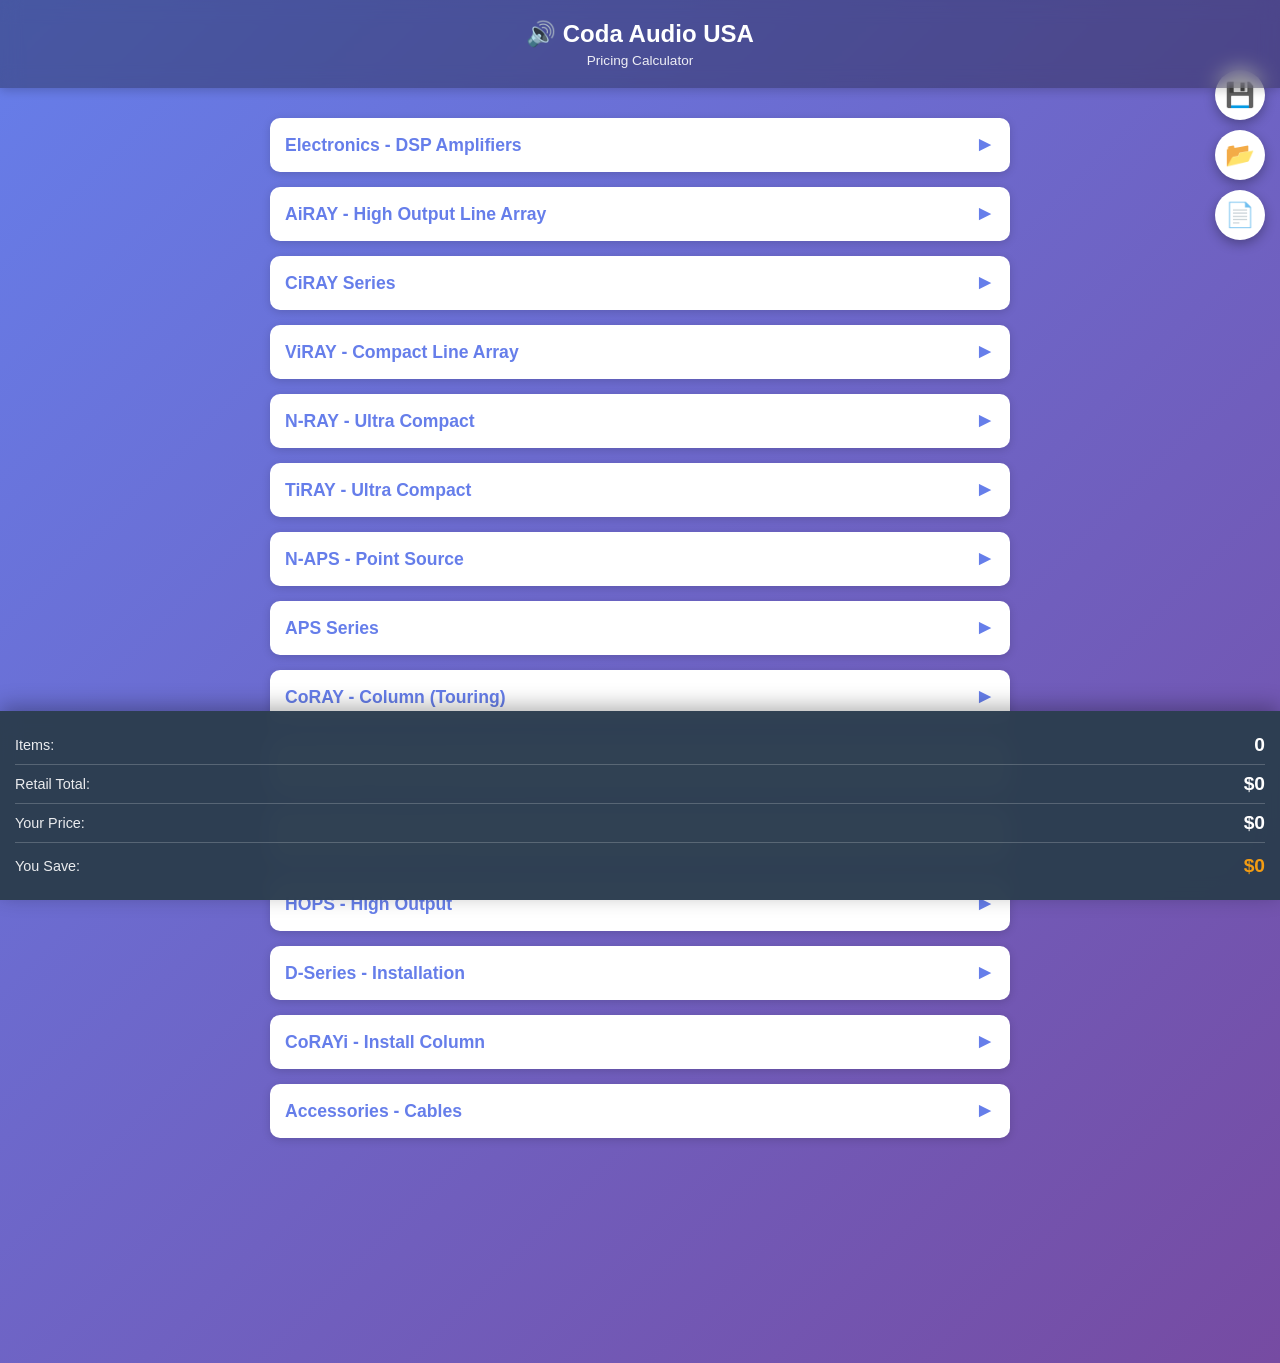
==== commit 50cee5ed: "Add save project and export quote features with optional my price Co-authored-by: ruslangrigorash <g" ====
--- a/docs/index.html
+++ b/docs/index.html
@@ -237,6 +237,119 @@
             display: none;
         }
 
+        .action-buttons {
+            position: fixed;
+            top: 70px;
+            right: 15px;
+            display: flex;
+            flex-direction: column;
+            gap: 10px;
+            z-index: 99;
+        }
+
+        .action-btn {
+            background: white;
+            border: none;
+            border-radius: 50%;
+            width: 50px;
+            height: 50px;
+            box-shadow: 0 4px 12px rgba(0,0,0,0.3);
+            font-size: 1.5em;
+            cursor: pointer;
+            display: flex;
+            align-items: center;
+            justify-content: center;
+            transition: transform 0.2s;
+        }
+
+        .action-btn:active {
+            transform: scale(0.9);
+        }
+
+        .modal {
+            display: none;
+            position: fixed;
+            top: 0;
+            left: 0;
+            right: 0;
+            bottom: 0;
+            background: rgba(0,0,0,0.8);
+            z-index: 1000;
+            align-items: center;
+            justify-content: center;
+            padding: 20px;
+        }
+
+        .modal.show {
+            display: flex;
+        }
+
+        .modal-content {
+            background: white;
+            border-radius: 15px;
+            padding: 25px;
+            max-width: 500px;
+            width: 100%;
+            max-height: 80vh;
+            overflow-y: auto;
+        }
+
+        .modal-header {
+            font-size: 1.3em;
+            font-weight: bold;
+            margin-bottom: 20px;
+            color: #2c3e50;
+        }
+
+        .modal-button {
+            background: #667eea;
+            color: white;
+            border: none;
+            border-radius: 8px;
+            padding: 12px 20px;
+            font-size: 1em;
+            cursor: pointer;
+            width: 100%;
+            margin-top: 10px;
+        }
+
+        .modal-button:active {
+            background: #5568d3;
+        }
+
+        .modal-button.secondary {
+            background: #95a5a6;
+        }
+
+        .checkbox-group {
+            margin: 15px 0;
+            display: flex;
+            align-items: center;
+            gap: 10px;
+        }
+
+        .checkbox-group input[type="checkbox"] {
+            width: 20px;
+            height: 20px;
+        }
+
+        .checkbox-group label {
+            font-size: 1em;
+        }
+
+        .quote-preview {
+            background: #f8f9fa;
+            border: 1px solid #ddd;
+            border-radius: 8px;
+            padding: 15px;
+            margin: 15px 0;
+            font-family: monospace;
+            font-size: 0.85em;
+            white-space: pre-wrap;
+            max-height: 300px;
+            overflow-y: auto;
+        }
+
         @media (min-width: 768px) {
             .content {
                 max-width: 800px;
@@ -256,7 +369,33 @@
         <p>Pricing Calculator</p>
     </div>
 
+    <div class="action-buttons">
+        <button class="action-btn" onclick="saveProject()" title="Save Project">💾</button>
+        <button class="action-btn" onclick="loadProject()" title="Load Project">📂</button>
+        <button class="action-btn" onclick="showExportModal()" title="Export Quote">📄</button>
+    </div>
+
     <div class="content" id="categories"></div>
+
+    <div id="exportModal" class="modal">
+        <div class="modal-content">
+            <div class="modal-header">Export Quote</div>
+            
+            <div class="checkbox-group">
+                <input type="checkbox" id="includeMyPrice" checked>
+                <label for="includeMyPrice">Include My Price (Discounted)</label>
+            </div>
+            
+            <div class="checkbox-group">
+                <input type="checkbox" id="includeBreakdown" checked>
+                <label for="includeBreakdown">Include Price Breakdown</label>
+            </div>
+            
+            <button class="modal-button" onclick="generateQuote()">📋 Copy Quote to Clipboard</button>
+            <button class="modal-button" onclick="downloadQuote()">⬇️ Download as Text File</button>
+            <button class="modal-button secondary" onclick="closeExportModal()">Cancel</button>
+        </div>
+    </div>
 
     <div class="grand-totals">
         <div class="grand-total-row">
@@ -593,6 +732,211 @@
         // Initialize
         renderProducts();
         updateTotals();
+
+        // Save/Load/Export Functions
+        function saveProject() {
+            const projectData = {
+                timestamp: new Date().toISOString(),
+                selections: []
+            };
+
+            products.forEach((category, catIndex) => {
+                category.items.forEach((item, itemIndex) => {
+                    const qtyInput = document.getElementById(`qty-${catIndex}-${itemIndex}`);
+                    const colorSelect = document.getElementById(`color-${catIndex}-${itemIndex}`);
+                    const quantity = parseInt(qtyInput.value) || 0;
+
+                    if (quantity > 0) {
+                        projectData.selections.push({
+                            catIndex,
+                            itemIndex,
+                            code: item.code,
+                            quantity,
+                            color: colorSelect ? colorSelect.value : 'black'
+                        });
+                    }
+                });
+            });
+
+            localStorage.setItem('codaAudioProject', JSON.stringify(projectData));
+            alert('✅ Project saved successfully!');
+        }
+
+        function loadProject() {
+            const saved = localStorage.getItem('codaAudioProject');
+            if (!saved) {
+                alert('❌ No saved project found');
+                return;
+            }
+
+            if (!confirm('Load saved project? Current selections will be replaced.')) {
+                return;
+            }
+
+            const projectData = JSON.parse(saved);
+
+            // Reset all inputs
+            products.forEach((category, catIndex) => {
+                category.items.forEach((item, itemIndex) => {
+                    const qtyInput = document.getElementById(`qty-${catIndex}-${itemIndex}`);
+                    if (qtyInput) qtyInput.value = 0;
+                });
+            });
+
+            // Load saved selections
+            projectData.selections.forEach(sel => {
+                const qtyInput = document.getElementById(`qty-${sel.catIndex}-${sel.itemIndex}`);
+                const colorSelect = document.getElementById(`color-${sel.catIndex}-${sel.itemIndex}`);
+                
+                if (qtyInput) qtyInput.value = sel.quantity;
+                if (colorSelect) colorSelect.value = sel.color;
+            });
+
+            updateTotals();
+            alert('✅ Project loaded successfully!');
+        }
+
+        function showExportModal() {
+            document.getElementById('exportModal').classList.add('show');
+        }
+
+        function closeExportModal() {
+            document.getElementById('exportModal').classList.remove('show');
+        }
+
+        function generateQuote() {
+            const includeMyPrice = document.getElementById('includeMyPrice').checked;
+            const includeBreakdown = document.getElementById('includeBreakdown').checked;
+            const quote = buildQuoteText(includeMyPrice, includeBreakdown);
+
+            navigator.clipboard.writeText(quote).then(() => {
+                alert('✅ Quote copied to clipboard!');
+                closeExportModal();
+            }).catch(() => {
+                alert('❌ Failed to copy. Try download instead.');
+            });
+        }
+
+        function downloadQuote() {
+            const includeMyPrice = document.getElementById('includeMyPrice').checked;
+            const includeBreakdown = document.getElementById('includeBreakdown').checked;
+            const quote = buildQuoteText(includeMyPrice, includeBreakdown);
+
+            const blob = new Blob([quote], { type: 'text/plain' });
+            const url = URL.createObjectURL(blob);
+            const a = document.createElement('a');
+            a.href = url;
+            a.download = `Coda-Audio-Quote-${new Date().toISOString().split('T')[0]}.txt`;
+            a.click();
+            URL.revokeObjectURL(url);
+            
+            alert('✅ Quote downloaded!');
+            closeExportModal();
+        }
+
+        function buildQuoteText(includeMyPrice, includeBreakdown) {
+            let quote = '═══════════════════════════════════════════\n';
+            quote += '           CODA AUDIO USA\n';
+            quote += '        EQUIPMENT QUOTE\n';
+            quote += '═══════════════════════════════════════════\n';
+            quote += `Date: ${new Date().toLocaleDateString()}\n`;
+            quote += `Time: ${new Date().toLocaleTimeString()}\n`;
+            quote += '═══════════════════════════════════════════\n\n';
+
+            let grandRetail = 0;
+            let grandMyPrice = 0;
+            let itemCount = 0;
+
+            products.forEach((category, catIndex) => {
+                let categoryHasItems = false;
+                let categoryText = '';
+
+                category.items.forEach((item, itemIndex) => {
+                    const qtyInput = document.getElementById(`qty-${catIndex}-${itemIndex}`);
+                    const colorSelect = document.getElementById(`color-${catIndex}-${itemIndex}`);
+                    const quantity = parseInt(qtyInput.value) || 0;
+
+                    if (quantity > 0) {
+                        if (!categoryHasItems) {
+                            categoryText += `\n━━━ ${category.category} ━━━\n\n`;
+                            categoryHasItems = true;
+                        }
+
+                        const color = colorSelect ? colorSelect.value : 'black';
+                        const prices = calculatePrices(item.price, quantity, color);
+
+                        categoryText += `${item.code}\n`;
+                        categoryText += `${item.desc}\n`;
+                        
+                        if (item.hasColor) {
+                            const colorText = color === 'black' ? 'Black' : color === 'white' ? 'White (+5%)' : 'Custom (+10%)';
+                            categoryText += `Color: ${colorText}\n`;
+                        }
+                        
+                        categoryText += `Quantity: ${quantity}\n`;
+                        categoryText += `Unit Price: $${item.price.toLocaleString()}\n`;
+
+                        if (includeBreakdown && prices.breakdown) {
+                            const bd = prices.breakdown;
+                            categoryText += '\nRetail Breakdown:\n';
+                            categoryText += `  Base: $${bd.retail.toLocaleString()}\n`;
+                            if (bd.paint > 0) {
+                                categoryText += `  Paint: +$${bd.paint.toFixed(2)}\n`;
+                            }
+                            categoryText += `  Import Fee (9%): +$${bd.import.toFixed(2)}\n`;
+                            categoryText += `  Subtotal per unit: $${((bd.retail + bd.paint + bd.import)).toFixed(2)}\n`;
+                        }
+
+                        categoryText += `RETAIL TOTAL: $${prices.retailTotal.toLocaleString('en-US', { minimumFractionDigits: 2, maximumFractionDigits: 2 })}\n`;
+
+                        if (includeMyPrice) {
+                            if (includeBreakdown && prices.breakdown) {
+                                const bd = prices.breakdown;
+                                categoryText += '\nYour Price Breakdown:\n';
+                                categoryText += `  Discounted Base (35% off): $${bd.myBase.toFixed(2)}\n`;
+                                if (bd.paint > 0) {
+                                    categoryText += `  Paint (full price): +$${bd.paint.toFixed(2)}\n`;
+                                }
+                                categoryText += `  Import Fee (9%): +$${bd.import.toFixed(2)}\n`;
+                                categoryText += `  Subtotal per unit: $${((bd.myBase + bd.paint + bd.import)).toFixed(2)}\n`;
+                            }
+                            categoryText += `YOUR PRICE TOTAL: $${prices.myTotal.toLocaleString('en-US', { minimumFractionDigits: 2, maximumFractionDigits: 2 })}\n`;
+                        }
+
+                        categoryText += '\n' + '─'.repeat(45) + '\n';
+
+                        grandRetail += prices.retailTotal;
+                        grandMyPrice += prices.myTotal;
+                        itemCount += quantity;
+                    }
+                });
+
+                if (categoryHasItems) {
+                    quote += categoryText;
+                }
+            });
+
+            quote += '\n═══════════════════════════════════════════\n';
+            quote += '              TOTALS\n';
+            quote += '═══════════════════════════════════════════\n';
+            quote += `Total Items: ${itemCount}\n`;
+            quote += `Total Retail Price: $${grandRetail.toLocaleString('en-US', { minimumFractionDigits: 2, maximumFractionDigits: 2 })}\n`;
+            
+            if (includeMyPrice) {
+                quote += `Your Price Total: $${grandMyPrice.toLocaleString('en-US', { minimumFractionDigits: 2, maximumFractionDigits: 2 })}\n`;
+                quote += `Your Savings: $${(grandRetail - grandMyPrice).toLocaleString('en-US', { minimumFractionDigits: 2, maximumFractionDigits: 2 })}\n`;
+            }
+            
+            quote += '═══════════════════════════════════════════\n\n';
+            quote += 'Coda Audio USA\n';
+            quote += '1200 Harbour Way South Suite 118\n';
+            quote += 'Richmond, CA 94804\n';
+            quote += '+1 415 747 8593\n';
+            quote += 'usa@codaaudio.com\n';
+            quote += 'www.codaaudiousa.com\n';
+
+            return quote;
+        }
     </script>
 </body>
 </html>
